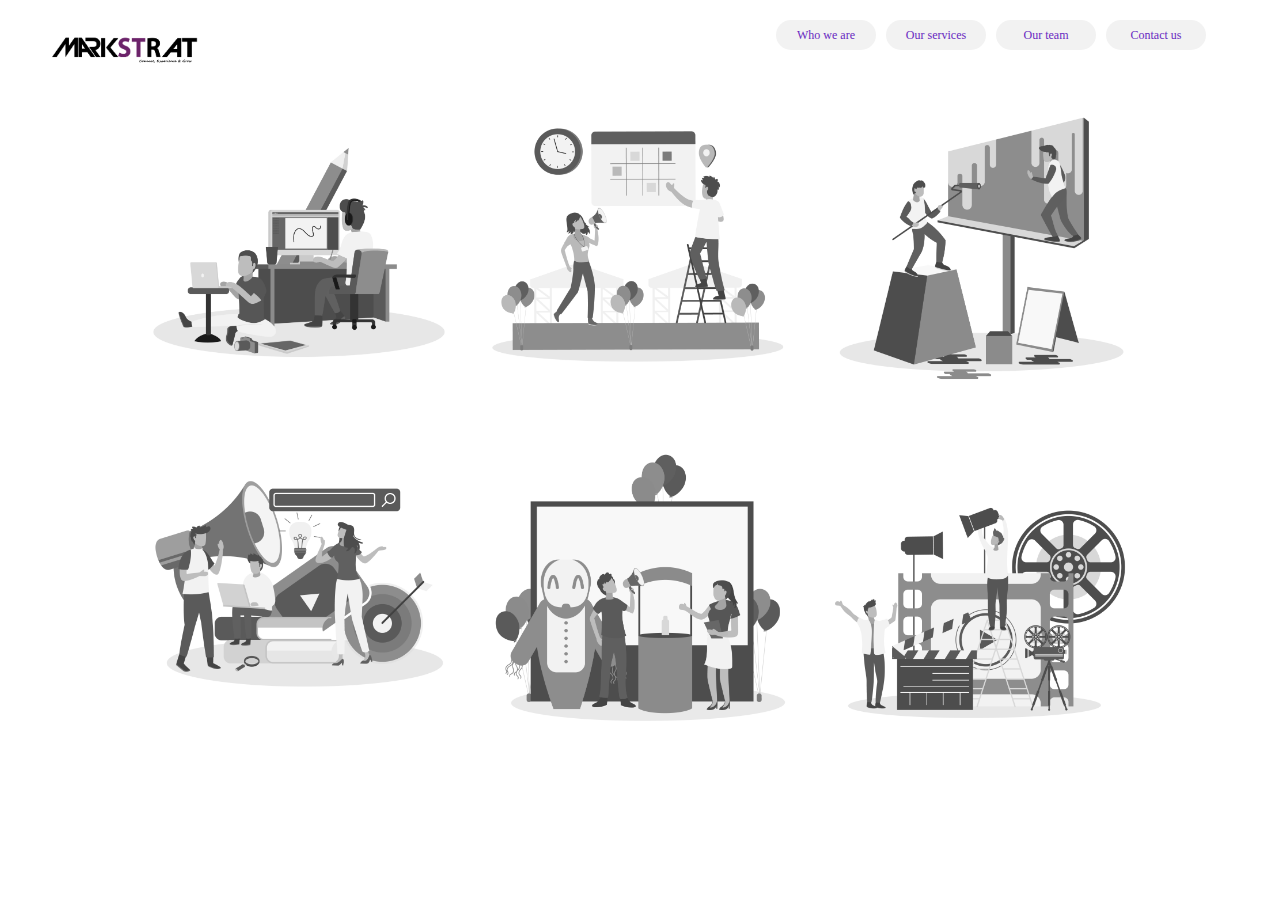
==== index.html @ 6dfc4465 "Initial Cofiguration" ====
<!DOCTYPE html>
<html lang="en">

<head>
	<title>MarkStrat</title>
	<meta charset="UTF-8">
	<meta name="viewport" content="width=device-width, initial-scale=1">
	<!--===============================================================================================-->
	<link rel="icon" type="image/png" href="images/icons/favicon.ico" />
	<!--===============================================================================================-->
	<link rel="stylesheet" type="text/css" href="vendor/bootstrap/css/bootstrap.min.css">
	<!--===============================================================================================-->
	<link rel="stylesheet" type="text/css" href="fonts/font-awesome-4.7.0/css/font-awesome.min.css">
	<!--===============================================================================================-->
	<link rel="stylesheet" type="text/css" href="vendor/animate/animate.css">
	<!--===============================================================================================-->
	<link rel="stylesheet" type="text/css" href="vendor/select2/select2.min.css">
	<!--===============================================================================================-->
	<link rel="stylesheet" type="text/css" href="vendor/countdowntime/flipclock.css">
	<!--===============================================================================================-->
	<link rel="stylesheet" type="text/css" href="css/util.css">
	<link rel="stylesheet" type="text/css" href="css/main.css">
	<!--===============================================================================================-->
	<style>

		.cardWrapperone {
			background-image: url("images/buttonIconsGrey/one.png");
			background-size: cover;
			margin: 20px;
		}

		.cardWrapperone:hover {
			background-image: url("images/buttonIcons/one.png");
			background-size: cover;
			margin: 20px;
		}

		.cardWrapperone .tooltipone {
			visibility: hidden;
			width: 320px;
			background-color: rgb(255, 255, 255);
			color: rgb(0, 0, 0);
			text-align: center;
			border-radius: 10px;
			padding: 10px;
			opacity: 0.8;
			box-shadow: 5px 5px rgb(238, 237, 237);
			/* Position the tooltip */
			position: absolute;
			z-index: 1;
			top: 150px;
			right: 50%;
		}

		.cardWrapperone:hover .tooltipone {
			visibility: visible;
		}

		.cardWrappertwo {
			background-image: url("images/buttonIconsGrey/two.png");
			background-size: cover;
			margin: 20px;
		}

		.cardWrappertwo:hover {
			background-image: url("images/buttonIcons/two.png");
			background-size: cover;
			margin: 20px;
		}

		.cardWrappertwo .tooltipone {
			visibility: hidden;
			width: 320px;
			background-color: rgb(255, 255, 255);
			color: rgb(0, 0, 0);
			text-align: center;
			border-radius: 10px;
			padding: 10px;
			opacity: 0.8;
			box-shadow: 5px 5px rgb(238, 237, 237);
			/* Position the tooltip */
			position: absolute;
			z-index: 1;
			top: 150px;
			right: 25%;
		}

		.cardWrappertwo:hover .tooltipone {
			visibility: visible;
		}

		.cardWrapperthree {
			background-image: url("images/buttonIconsGrey/three.png");
			background-size: cover;
			margin: 20px;
		}

		.cardWrapperthree:hover {
			background-image: url("images/buttonIcons/three.png");
			background-size: cover;
			margin: 20px;
		}

		.cardWrapperthree .tooltipone {
			visibility: hidden;
			width: 320px;
			background-color: rgb(255, 255, 255);
			color: rgb(0, 0, 0);
			text-align: center;
			border-radius: 10px;
			padding: 10px;
			opacity: 0.8;
			box-shadow: 5px 5px rgb(238, 237, 237);
			/* Position the tooltip */
			position: absolute;
			z-index: 1;
			top: 300px;
			right: 25%;
		}

		.cardWrapperthree:hover .tooltipone {
			visibility: visible;
		}

		.cardWrapperfour {
			background-image: url("images/buttonIconsGrey/four.png");
			background-size: cover;
			margin: 20px;
		}

		.cardWrapperfour:hover {
			background-image: url("images/buttonIcons/four.png");
			background-size: cover;
			margin: 20px;
		}

		.cardWrapperfour .tooltipone {
			visibility: hidden;
			width: 320px;
			background-color: rgb(255, 255, 255);
			color: rgb(0, 0, 0);
			text-align: center;
			border-radius: 10px;
			padding: 10px;
			opacity: 0.8;
			box-shadow: 5px 5px rgb(238, 237, 237);
			/* Position the tooltip */
			position: absolute;
			z-index: 1;
			top: 350px;
			right: 65%;
		}

		.cardWrapperfour:hover .tooltipone {
			visibility: visible;
		}

		.cardWrapperfive {
			background-image: url("images/buttonIconsGrey/five.png");
			background-size: cover;
			margin: 20px;
		}

		.cardWrapperfive:hover {
			background-image: url("images/buttonIcons/five.png");
			background-size: cover;
			margin: 20px;
		}

		.cardWrapperfive .tooltipone {
			visibility: hidden;
			width: 320px;
			background-color: rgb(255, 255, 255);
			color: rgb(0, 0, 0);
			text-align: center;
			border-radius: 10px;
			padding: 10px;
			opacity: 0.8;
			box-shadow: 5px 5px rgb(238, 237, 237);
			/* Position the tooltip */
			position: absolute;
			z-index: 1;
			top: 350px;
			right: 35%;
		}

		.cardWrapperfive:hover .tooltipone {
			visibility: visible;
		}

		.cardWrappersix {
			background-image: url("images/buttonIconsGrey/six.png");
			background-size: cover;
			margin: 20px;
		}

		.cardWrappersix:hover {
			background-image: url("images/buttonIcons/six.png");
			background-size: cover;
			margin: 20px;
		}

		.cardWrappersix .tooltipone {
			visibility: hidden;
			width: 320px;
			background-color: rgb(255, 255, 255);
			color: rgb(0, 0, 0);
			text-align: center;
			border-radius: 10px;
			padding: 10px;
			opacity: 0.8;
			box-shadow: 5px 5px rgb(238, 237, 237);
			/* Position the tooltip */
			position: absolute;
			z-index: 1;
			top: 350px;
			right: 15%;
		}

		.cardWrappersix:hover .tooltipone {
			visibility: visible;
		}

		@media only screen and (max-width: 575px) {
			.cardWrapperone {
				height: 250px;
				width: 250px;
			}
			.cardWrapperone:hover {
				height: 250px;
				width: 250px;
			}
			.cardWrappertwo {
				height: 250px;
				width: 250px;
			}
			.cardWrappertwo:hover {
				height: 250px;
				width: 250px;
			}
			.cardWrapperthree {
				height: 250px;
				width: 250px;
			}
			.cardWrapperthree:hover {
				height: 250px;
				width: 250px;
			}
			.cardWrapperfour {
				height: 250px;
				width: 250px;
			}
			.cardWrapperfour:hover {
				height: 250px;
				width: 250px;
			}
			.cardWrapperfive {
				height: 250px;
				width: 250px;
			}
			.cardWrapperfive:hover {
				height: 250px;
				width: 250px;
			}
			.cardWrappersix {
				height: 250px;
				width: 250px;
			}
			.cardWrappersix:hover {
				height: 250px;
				width: 250px;
			}
		}

		@media only screen and (min-width: 576px) and (max-width: 767px) {
			.cardWrapperone {
				height: 250px;
				width: 250px;
			}
			.cardWrapperone:hover {
				height: 250px;
				width: 250px;
			}
			.cardWrappertwo {
				height: 250px;
				width: 250px;
			}
			.cardWrappertwo:hover {
				height: 250px;
				width: 250px;
			}
			.cardWrapperthree {
				height: 250px;
				width: 250px;
			}
			.cardWrapperthree:hover {
				height: 250px;
				width: 250px;
			}
			.cardWrapperfour {
				height: 250px;
				width: 250px;
			}
			.cardWrapperfour:hover {
				height: 250px;
				width: 250px;
			}
			.cardWrapperfive {
				height: 250px;
				width: 250px;
			}
			.cardWrapperfive:hover {
				height: 250px;
				width: 250px;
			}
			.cardWrappersix {
				height: 250px;
				width: 250px;
			}
			.cardWrappersix:hover {
				height: 250px;
				width: 250px;
			}
		}

		@media only screen and (min-width: 768px) and (max-width: 991px) {
			.cardWrapperone {
				height: 250px;
				width: 250px;
			}
			.cardWrapperone:hover {
				height: 250px;
				width: 250px;
			}
			.cardWrappertwo {
				height: 250px;
				width: 250px;
			}
			.cardWrappertwo:hover {
				height: 250px;
				width: 250px;
			}
			.cardWrapperthree {
				height: 250px;
				width: 250px;
			}
			.cardWrapperthree:hover {
				height: 250px;
				width: 250px;
			}
			.cardWrapperfour {
				height: 250px;
				width: 250px;
			}
			.cardWrapperfour:hover {
				height: 250px;
				width: 250px;
			}
			.cardWrapperfive {
				height: 250px;
				width: 250px;
			}
			.cardWrapperfive:hover {
				height: 250px;
				width: 250px;
			}
			.cardWrappersix {
				height: 250px;
				width: 250px;
			}
			.cardWrappersix:hover {
				height: 250px;
				width: 250px;
			}
		}

		@media only screen and (min-width: 992px) and (max-width: 1199px) {
			.cardWrapperone {
				height: 250px;
				width: 250px;
			}
			.cardWrapperone:hover {
				height: 250px;
				width: 250px;
			}
			.cardWrappertwo {
				height: 250px;
				width: 250px;
			}
			.cardWrappertwo:hover {
				height: 250px;
				width: 250px;
			}
			.cardWrapperthree {
				height: 250px;
				width: 250px;
			}
			.cardWrapperthree:hover {
				height: 250px;
				width: 250px;
			}
			.cardWrapperfour {
				height: 250px;
				width: 250px;
			}
			.cardWrapperfour:hover {
				height: 250px;
				width: 250px;
			}
			.cardWrapperfive {
				height: 250px;
				width: 250px;
			}
			.cardWrapperfive:hover {
				height: 250px;
				width: 250px;
			}
			.cardWrappersix {
				height: 250px;
				width: 250px;
			}
			.cardWrappersix:hover {
				height: 250px;
				width: 250px;
			}
		}

		@media only screen and (min-width: 1200px) {
			.cardWrapperone {
				height: 300px;
				width: 300px;
			}
			.cardWrapperone:hover {
				height: 300px;
				width: 300px;
			}
			.cardWrappertwo {
				height: 300px;
				width: 300px;
			}
			.cardWrappertwo:hover {
				height: 300px;
				width: 300px;
			}
			.cardWrapperthree {
				height: 300px;
				width: 300px;
			}
			.cardWrapperthree:hover {
				height: 300px;
				width: 300px;
			}
			.cardWrapperfour {
				height: 300px;
				width: 300px;
			}
			.cardWrapperfour:hover {
				height: 300px;
				width: 300px;
			}
			.cardWrapperfive {
				height: 300px;
				width: 300px;
			}
			.cardWrapperfive:hover {
				height: 300px;
				width: 300px;
			}
			.cardWrappersix {
				height: 300px;
				width: 300px;
			}
			.cardWrappersix:hover {
				height: 300px;
				width: 300px;
			}
		}

	</style>
</head>

<body>
	<div>
		<div style="display: flex; height: 80px; width: 100%; justify-content: space-between;">
			<a href="index.html">
				<img src="./images/logo/logo.png" style="height: 50px; width: 150px; object-fit: cover; margin-left: 50px; margin-top: 20px;"/>
			</a>
			<div style="display: flex; flex-direction: row; margin-right: 5%;">
				<!-- <button style="margin-right: 25px; padding-bottom: 10px;">
					<img src="./images/icons/search.png" style="width: 20px; height: 20px;"/>
				</button> -->
				<a href="whoWeAre.html">
					<div style="display: flex; height: 30px; width: 100px; background-color: #F2F2F2; border-radius: 20px; margin-top: 20px; justify-content: center; align-items: center; margin-right: 10px;">
						<p style="color: #6829C1; font-size: 12px; font-family: Poppins;">Who we are</p>
					</div>
				</a>
				<a href="http://www.google.com">
					<div style="display: flex; height: 30px; width: 100px; background-color: #F2F2F2; border-radius: 20px; margin-top: 20px; justify-content: center; align-items: center; margin-right: 10px;">
						<p style="color: #6829C1; font-size: 12px; font-family: Poppins;">Our services</p>
					</div>
				</a>
				<a href="http://www.google.com">
					<div style="display: flex; height: 30px; width: 100px; background-color: #F2F2F2; border-radius: 20px; margin-top: 20px; justify-content: center; align-items: center; margin-right: 10px;">
						<p style="color: #6829C1; font-size: 12px; font-family: Poppins;">Our team</p>
					</div>
				</a>
				<a href="contactUs.html">
					<div style="display: flex; height: 30px; width: 100px; background-color: #F2F2F2; border-radius: 20px; margin-top: 20px; justify-content: center; align-items: center; margin-right: 10px;">
						<p style="color: #6829C1; font-size: 12px; font-family: Poppins;">Contact us</p>
					</div>
				</a>
			</div>
		</div>
		<div style="display: flex; align-content: center; align-self: center;">
			<div style="display: flex; flex-direction: row; flex-wrap: wrap; justify-content: space-around; margin-left: 10%; margin-right: 10%;">
				<a href="creativeTeam.html">
					<div class="cardWrapperone">
						<span class="tooltipone">
							<div style="display: flex; flex-direction: column;">
								<p style="font-size: 12px; color: #6829C1; font-weight: 700; font-family: Poppins;">CREATIVE TEAM</p>
								<p style="font-size: 10px; font-family: Poppins;">Our very own creative team comprises expert graphic designers and creatives that bring about attention grabbing ideas that will entice the consumers in your target audience.</p>
							</div>
						</span>
					</div>
				</a>
				<a href="eventManagement.html">
					<div class="cardWrappertwo">
						<span class="tooltipone">
							<div style="display: flex; flex-direction: column;">
								<p style="font-size: 12px; color: #6829C1; font-weight: 700; font-family: Poppins;">EVENT MANAGEMENT</p>
								<p style="font-size: 10px; font-family: Poppins;">Our effort is to  thrive for excellence. We are an expertised team with an excellent capacity in organizing events ranging from corporate functions, get-togethers, product launches to larger scale conferences which would relish the participants with extraordinary service.</p>
							</div>
						</span>
					</div>
				</a>
				<a href="successStory.html">
					<div class="cardWrapperthree">
						<span class="tooltipone">
							<div style="display: flex; flex-direction: column;">
								<p style="font-size: 12px; color: #6829C1; font-weight: 700; font-family: Poppins;">BTL SUCCESS STORY</p>
								<p style="font-size: 10px; font-family: Poppins;">Making your brand stand out from others, we initiate BTL marketing campaigns confirming an effective impact on the brand awareness while creating strong relationships with your customers.</p>
							</div>
						</span>
					</div>
				</a>
				<a href="digitalStratagies.html">
					<div class="cardWrapperfour">
						<span class="tooltipone">
							<div style="display: flex; flex-direction: column;">
								<p style="font-size: 12px; color: #6829C1; font-weight: 700; font-family: Poppins;">DIGITAL STRATEGIES</p>
								<p style="font-size: 10px; font-family: Poppins;">Our team is armed with the right mix of talents to execute data driven and targeted brand promotion through technology while developing a unique brand identity to your company in digital media.</p>
							</div>
						</span>
					</div>
				</a>
				<a href="activation.html">
					<div class="cardWrapperfive">
						<span class="tooltipone">
							<div style="display: flex; flex-direction: column;">
								<p style="font-size: 12px; color: #6829C1; font-weight: 700; font-family: Poppins;">ACTIVATION</p>
								<p style="font-size: 10px; font-family: Poppins;">With the belief that a memorable activation would create a memorable brand, Team Markstrat provides an array of brand activation services including town stormings, outlet promotions, door to door sales promotions and any other customized activations ensuring your brand would reach the right customers.</p>
							</div>
						</span>
					</div>
				</a>
				<a href="conceptsAndProduction.html">
					<div class="cardWrappersix">
						<span class="tooltipone">
							<div style="display: flex; flex-direction: column;">
								<p style="font-size: 12px; color: #6829C1; font-weight: 700; font-family: Poppins;">CONCEPTS & PRODUCTION</p>
								<p style="font-size: 10px; font-family: Poppins;">Team Markstrat develops Big Ideas that captures audience interest, influences the emotional response and inspires actions providing eye catchy visual material and quality production while creating memorable experiences for customers.</p>
							</div>
						</span>
					</div>
				</a>
			</div>
		</div>

	</div>





	<!--===============================================================================================-->
	<script src="vendor/jquery/jquery-3.2.1.min.js"></script>
	<!--===============================================================================================-->
	<script src="vendor/bootstrap/js/popper.js"></script>
	<script src="vendor/bootstrap/js/bootstrap.min.js"></script>
	<!--===============================================================================================-->
	<script src="vendor/select2/select2.min.js"></script>
	<script src="js/main.js"></script>

</body>

</html>
---- vendor/countdowntime/flipclock.css ----
/* Get the bourbon mixin from http://bourbon.io */
/* Reset */
.flip-clock-wrapper * {
    -webkit-box-sizing: border-box;
    -moz-box-sizing: border-box;
    -ms-box-sizing: border-box;
    -o-box-sizing: border-box;
    box-sizing: border-box;
    -webkit-backface-visibility: hidden;
    -moz-backface-visibility: hidden;
    -ms-backface-visibility: hidden;
    -o-backface-visibility: hidden;
    backface-visibility: hidden;
}

.flip-clock-wrapper a {
  cursor: pointer;
  text-decoration: none;
  color: #ccc; }

.flip-clock-wrapper a:hover {
  color: #fff; }

.flip-clock-wrapper ul {
  list-style: none; }

.flip-clock-wrapper.clearfix:before,
.flip-clock-wrapper.clearfix:after {
  content: " ";
  display: table; }

.flip-clock-wrapper.clearfix:after {
  clear: both; }

.flip-clock-wrapper.clearfix {
  *zoom: 1; }

/* Main */
.flip-clock-wrapper {
  font: normal 11px "Helvetica Neue", Helvetica, sans-serif;
  -webkit-user-select: none; }

.flip-clock-meridium {
  background: none !important;
  box-shadow: 0 0 0 !important;
  font-size: 36px !important; }

.flip-clock-meridium a { color: #313333; }

.flip-clock-wrapper {
  text-align: center;
  position: relative;
  width: 100%;
  margin: 1em;
}

.flip-clock-wrapper:before,
.flip-clock-wrapper:after {
    content: " "; /* 1 */
    display: table; /* 2 */
}
.flip-clock-wrapper:after {
    clear: both;
}

/* Skeleton */
.flip-clock-wrapper ul {
  position: relative;
  float: left;
  margin: 5px;
  width: 60px;
  height: 90px;
  font-size: 80px;
  font-weight: bold;
  line-height: 87px;
  border-radius: 6px;
  background: #000;
}

.flip-clock-wrapper ul li {
  z-index: 1;
  position: absolute;
  left: 0;
  top: 0;
  width: 100%;
  height: 100%;
  line-height: 87px;
  text-decoration: none !important;
}

.flip-clock-wrapper ul li:first-child {
  z-index: 2; }

.flip-clock-wrapper ul li a {
  display: block;
  height: 100%;
  -webkit-perspective: 200px;
  -moz-perspective: 200px;
  perspective: 200px;
  margin: 0 !important;
  overflow: visible !important;
  cursor: default !important; }

.flip-clock-wrapper ul li a div {
  z-index: 1;
  position: absolute;
  left: 0;
  width: 100%;
  height: 50%;
  font-size: 80px;
  overflow: hidden; 
  outline: 1px solid transparent; }

.flip-clock-wrapper ul li a div .shadow {
  position: absolute;
  width: 100%;
  height: 100%;
  z-index: 2; }

.flip-clock-wrapper ul li a div.up {
  -webkit-transform-origin: 50% 100%;
  -moz-transform-origin: 50% 100%;
  -ms-transform-origin: 50% 100%;
  -o-transform-origin: 50% 100%;
  transform-origin: 50% 100%;
  top: 0; }

.flip-clock-wrapper ul li a div.up:after {
  content: "";
  position: absolute;
  top: 44px;
  left: 0;
  z-index: 5;
  width: 100%;
  height: 3px;
  background-color: #000;
  background-color: rgba(0, 0, 0, 0.4); }

.flip-clock-wrapper ul li a div.down {
  -webkit-transform-origin: 50% 0;
  -moz-transform-origin: 50% 0;
  -ms-transform-origin: 50% 0;
  -o-transform-origin: 50% 0;
  transform-origin: 50% 0;
  bottom: 0;
  border-bottom-left-radius: 6px;
  border-bottom-right-radius: 6px;
}

.flip-clock-wrapper ul li a div div.inn {
  position: absolute;
  left: 0;
  z-index: 1;
  width: 100%;
  height: 200%;
  color: #ccc;
  text-shadow: 0 1px 2px #000;
  text-align: center;
  background-color: #333;
  border-radius: 6px;
  font-size: 70px; }

.flip-clock-wrapper ul li a div.up div.inn {
  top: 0; }

.flip-clock-wrapper ul li a div.down div.inn {
  bottom: 0; }

/* PLAY */
.flip-clock-wrapper ul.play li.flip-clock-before {
  z-index: 3; }

.flip-clock-wrapper .flip {   box-shadow: 0 2px 5px rgba(0, 0, 0, 0.7); }

.flip-clock-wrapper ul.play li.flip-clock-active {
  -webkit-animation: asd 0.5s 0.5s linear both;
  -moz-animation: asd 0.5s 0.5s linear both;
  animation: asd 0.5s 0.5s linear both;
  z-index: 5; }

.flip-clock-divider {
  float: left;
  display: inline-block;
  position: relative;
  width: 20px;
  height: 100px; }

.flip-clock-divider:first-child {
  width: 0; }

.flip-clock-dot {
  display: block;
  background: #323434;
  width: 10px;
  height: 10px;
  position: absolute;
  border-radius: 50%;
  box-shadow: 0 0 5px rgba(0, 0, 0, 0.5);
  left: 5px; }

.flip-clock-divider .flip-clock-label {
  position: absolute;
  top: -1.5em;
  right: -86px;
  color: black;
  text-shadow: none; }

.flip-clock-divider.minutes .flip-clock-label {
  right: -88px; }

.flip-clock-divider.seconds .flip-clock-label {
  right: -91px; }

.flip-clock-dot.top {
  top: 30px; }

.flip-clock-dot.bottom {
  bottom: 30px; }

@-webkit-keyframes asd {
  0% {
    z-index: 2; }

  20% {
    z-index: 4; }

  100% {
    z-index: 4; } }

@-moz-keyframes asd {
  0% {
    z-index: 2; }

  20% {
    z-index: 4; }

  100% {
    z-index: 4; } }

@-o-keyframes asd {
  0% {
    z-index: 2; }

  20% {
    z-index: 4; }

  100% {
    z-index: 4; } }

@keyframes asd {
  0% {
    z-index: 2; }

  20% {
    z-index: 4; }

  100% {
    z-index: 4; } }

.flip-clock-wrapper ul.play li.flip-clock-active .down {
  z-index: 2;
  -webkit-animation: turn 0.5s 0.5s linear both;
  -moz-animation: turn 0.5s 0.5s linear both;
  animation: turn 0.5s 0.5s linear both; }

@-webkit-keyframes turn {
  0% {
    -webkit-transform: rotateX(90deg); }

  100% {
    -webkit-transform: rotateX(0deg); } }

@-moz-keyframes turn {
  0% {
    -moz-transform: rotateX(90deg); }

  100% {
    -moz-transform: rotateX(0deg); } }

@-o-keyframes turn {
  0% {
    -o-transform: rotateX(90deg); }

  100% {
    -o-transform: rotateX(0deg); } }

@keyframes turn {
  0% {
    transform: rotateX(90deg); }

  100% {
    transform: rotateX(0deg); } }

.flip-clock-wrapper ul.play li.flip-clock-before .up {
  z-index: 2;
  -webkit-animation: turn2 0.5s linear both;
  -moz-animation: turn2 0.5s linear both;
  animation: turn2 0.5s linear both; }

@-webkit-keyframes turn2 {
  0% {
    -webkit-transform: rotateX(0deg); }

  100% {
    -webkit-transform: rotateX(-90deg); } }

@-moz-keyframes turn2 {
  0% {
    -moz-transform: rotateX(0deg); }

  100% {
    -moz-transform: rotateX(-90deg); } }

@-o-keyframes turn2 {
  0% {
    -o-transform: rotateX(0deg); }

  100% {
    -o-transform: rotateX(-90deg); } }

@keyframes turn2 {
  0% {
    transform: rotateX(0deg); }

  100% {
    transform: rotateX(-90deg); } }

.flip-clock-wrapper ul li.flip-clock-active {
  z-index: 3; }

/* SHADOW */
.flip-clock-wrapper ul.play li.flip-clock-before .up .shadow {
  background: -moz-linear-gradient(top, rgba(0, 0, 0, 0.1) 0%, black 100%);
  background: -webkit-gradient(linear, left top, left bottom, color-stop(0%, rgba(0, 0, 0, 0.1)), color-stop(100%, black));
  background: linear, top, rgba(0, 0, 0, 0.1) 0%, black 100%;
  background: -o-linear-gradient(top, rgba(0, 0, 0, 0.1) 0%, black 100%);
  background: -ms-linear-gradient(top, rgba(0, 0, 0, 0.1) 0%, black 100%);
  background: linear, to bottom, rgba(0, 0, 0, 0.1) 0%, black 100%;
  -webkit-animation: show 0.5s linear both;
  -moz-animation: show 0.5s linear both;
  animation: show 0.5s linear both; }

.flip-clock-wrapper ul.play li.flip-clock-active .up .shadow {
  background: -moz-linear-gradient(top, rgba(0, 0, 0, 0.1) 0%, black 100%);
  background: -webkit-gradient(linear, left top, left bottom, color-stop(0%, rgba(0, 0, 0, 0.1)), color-stop(100%, black));
  background: linear, top, rgba(0, 0, 0, 0.1) 0%, black 100%;
  background: -o-linear-gradient(top, rgba(0, 0, 0, 0.1) 0%, black 100%);
  background: -ms-linear-gradient(top, rgba(0, 0, 0, 0.1) 0%, black 100%);
  background: linear, to bottom, rgba(0, 0, 0, 0.1) 0%, black 100%;
  -webkit-animation: hide 0.5s 0.3s linear both;
  -moz-animation: hide 0.5s 0.3s linear both;
  animation: hide 0.5s 0.3s linear both; }

/*DOWN*/
.flip-clock-wrapper ul.play li.flip-clock-before .down .shadow {
  background: -moz-linear-gradient(top, black 0%, rgba(0, 0, 0, 0.1) 100%);
  background: -webkit-gradient(linear, left top, left bottom, color-stop(0%, black), color-stop(100%, rgba(0, 0, 0, 0.1)));
  background: linear, top, black 0%, rgba(0, 0, 0, 0.1) 100%;
  background: -o-linear-gradient(top, black 0%, rgba(0, 0, 0, 0.1) 100%);
  background: -ms-linear-gradient(top, black 0%, rgba(0, 0, 0, 0.1) 100%);
  background: linear, to bottom, black 0%, rgba(0, 0, 0, 0.1) 100%;
  -webkit-animation: show 0.5s linear both;
  -moz-animation: show 0.5s linear both;
  animation: show 0.5s linear both; }

.flip-clock-wrapper ul.play li.flip-clock-active .down .shadow {
  background: -moz-linear-gradient(top, black 0%, rgba(0, 0, 0, 0.1) 100%);
  background: -webkit-gradient(linear, left top, left bottom, color-stop(0%, black), color-stop(100%, rgba(0, 0, 0, 0.1)));
  background: linear, top, black 0%, rgba(0, 0, 0, 0.1) 100%;
  background: -o-linear-gradient(top, black 0%, rgba(0, 0, 0, 0.1) 100%);
  background: -ms-linear-gradient(top, black 0%, rgba(0, 0, 0, 0.1) 100%);
  background: linear, to bottom, black 0%, rgba(0, 0, 0, 0.1) 100%;
  -webkit-animation: hide 0.5s 0.3s linear both;
  -moz-animation: hide 0.5s 0.3s linear both;
  animation: hide 0.5s 0.2s linear both; }

@-webkit-keyframes show {
  0% {
    opacity: 0; }

  100% {
    opacity: 1; } }

@-moz-keyframes show {
  0% {
    opacity: 0; }

  100% {
    opacity: 1; } }

@-o-keyframes show {
  0% {
    opacity: 0; }

  100% {
    opacity: 1; } }

@keyframes show {
  0% {
    opacity: 0; }

  100% {
    opacity: 1; } }

@-webkit-keyframes hide {
  0% {
    opacity: 1; }

  100% {
    opacity: 0; } }

@-moz-keyframes hide {
  0% {
    opacity: 1; }

  100% {
    opacity: 0; } }

@-o-keyframes hide {
  0% {
    opacity: 1; }

  100% {
    opacity: 0; } }

@keyframes hide {
  0% {
    opacity: 1; }

  100% {
    opacity: 0; } }
---- css/util.css ----
/*//////////////////////////////////////////////////////////////////
[ REBOOT ]*/
*, *:before, *:after {
	margin: 0px; 
	padding: 0px; 
	-webkit-box-sizing: border-box;
	-moz-box-sizing: border-box;
	box-sizing: border-box;
}

body, html {
	font-family: Arial, sans-serif;
	font-size: 15px;
	color: #666666;

	height: 100%;
	background-color: #fff;
	-webkit-box-sizing: border-box;
	-moz-box-sizing: border-box;
	box-sizing: border-box;
}

/*---------------------------------------------*/
a:focus {outline: none;}
a:hover {text-decoration: none;}

/* ------------------------------------ */
h1,h2,h3,h4,h5,h6,p {margin: 0px;}

ul, li {
	margin: 0px;
	list-style-type: none;
}


/* ------------------------------------ */
input, textarea, label {
	display: block;
	outline: none;
	border: none;
}

/* ------------------------------------ */
button {
	outline: none;
	border: none;
	background: transparent;
	cursor: pointer;
}
button:focus {outline: none;}

iframe {border: none;}


/*//////////////////////////////////////////////////////////////////
[ FONT SIZE ]*/
.fs-1 {font-size: 1px;}
.fs-2 {font-size: 2px;}
.fs-3 {font-size: 3px;}
.fs-4 {font-size: 4px;}
.fs-5 {font-size: 5px;}
.fs-6 {font-size: 6px;}
.fs-7 {font-size: 7px;}
.fs-8 {font-size: 8px;}
.fs-9 {font-size: 9px;}
.fs-10 {font-size: 10px;}
.fs-11 {font-size: 11px;}
.fs-12 {font-size: 12px;}
.fs-13 {font-size: 13px;}
.fs-14 {font-size: 14px;}
.fs-15 {font-size: 15px;}
.fs-16 {font-size: 16px;}
.fs-17 {font-size: 17px;}
.fs-18 {font-size: 18px;}
.fs-19 {font-size: 19px;}
.fs-20 {font-size: 20px;}
.fs-21 {font-size: 21px;}
.fs-22 {font-size: 22px;}
.fs-23 {font-size: 23px;}
.fs-24 {font-size: 24px;}
.fs-25 {font-size: 25px;}
.fs-26 {font-size: 26px;}
.fs-27 {font-size: 27px;}
.fs-28 {font-size: 28px;}
.fs-29 {font-size: 29px;}
.fs-30 {font-size: 30px;}
.fs-31 {font-size: 31px;}
.fs-32 {font-size: 32px;}
.fs-33 {font-size: 33px;}
.fs-34 {font-size: 34px;}
.fs-35 {font-size: 35px;}
.fs-36 {font-size: 36px;}
.fs-37 {font-size: 37px;}
.fs-38 {font-size: 38px;}
.fs-39 {font-size: 39px;}
.fs-40 {font-size: 40px;}
.fs-41 {font-size: 41px;}
.fs-42 {font-size: 42px;}
.fs-43 {font-size: 43px;}
.fs-44 {font-size: 44px;}
.fs-45 {font-size: 45px;}
.fs-46 {font-size: 46px;}
.fs-47 {font-size: 47px;}
.fs-48 {font-size: 48px;}
.fs-49 {font-size: 49px;}
.fs-50 {font-size: 50px;}
.fs-51 {font-size: 51px;}
.fs-52 {font-size: 52px;}
.fs-53 {font-size: 53px;}
.fs-54 {font-size: 54px;}
.fs-55 {font-size: 55px;}
.fs-56 {font-size: 56px;}
.fs-57 {font-size: 57px;}
.fs-58 {font-size: 58px;}
.fs-59 {font-size: 59px;}
.fs-60 {font-size: 60px;}
.fs-61 {font-size: 61px;}
.fs-62 {font-size: 62px;}
.fs-63 {font-size: 63px;}
.fs-64 {font-size: 64px;}
.fs-65 {font-size: 65px;}
.fs-66 {font-size: 66px;}
.fs-67 {font-size: 67px;}
.fs-68 {font-size: 68px;}
.fs-69 {font-size: 69px;}
.fs-70 {font-size: 70px;}
.fs-71 {font-size: 71px;}
.fs-72 {font-size: 72px;}
.fs-73 {font-size: 73px;}
.fs-74 {font-size: 74px;}
.fs-75 {font-size: 75px;}
.fs-76 {font-size: 76px;}
.fs-77 {font-size: 77px;}
.fs-78 {font-size: 78px;}
.fs-79 {font-size: 79px;}
.fs-80 {font-size: 80px;}
.fs-81 {font-size: 81px;}
.fs-82 {font-size: 82px;}
.fs-83 {font-size: 83px;}
.fs-84 {font-size: 84px;}
.fs-85 {font-size: 85px;}
.fs-86 {font-size: 86px;}
.fs-87 {font-size: 87px;}
.fs-88 {font-size: 88px;}
.fs-89 {font-size: 89px;}
.fs-90 {font-size: 90px;}
.fs-91 {font-size: 91px;}
.fs-92 {font-size: 92px;}
.fs-93 {font-size: 93px;}
.fs-94 {font-size: 94px;}
.fs-95 {font-size: 95px;}
.fs-96 {font-size: 96px;}
.fs-97 {font-size: 97px;}
.fs-98 {font-size: 98px;}
.fs-99 {font-size: 99px;}
.fs-100 {font-size: 100px;}
.fs-101 {font-size: 101px;}
.fs-102 {font-size: 102px;}
.fs-103 {font-size: 103px;}
.fs-104 {font-size: 104px;}
.fs-105 {font-size: 105px;}
.fs-106 {font-size: 106px;}
.fs-107 {font-size: 107px;}
.fs-108 {font-size: 108px;}
.fs-109 {font-size: 109px;}
.fs-110 {font-size: 110px;}
.fs-111 {font-size: 111px;}
.fs-112 {font-size: 112px;}
.fs-113 {font-size: 113px;}
.fs-114 {font-size: 114px;}
.fs-115 {font-size: 115px;}
.fs-116 {font-size: 116px;}
.fs-117 {font-size: 117px;}
.fs-118 {font-size: 118px;}
.fs-119 {font-size: 119px;}
.fs-120 {font-size: 120px;}
.fs-121 {font-size: 121px;}
.fs-122 {font-size: 122px;}
.fs-123 {font-size: 123px;}
.fs-124 {font-size: 124px;}
.fs-125 {font-size: 125px;}
.fs-126 {font-size: 126px;}
.fs-127 {font-size: 127px;}
.fs-128 {font-size: 128px;}
.fs-129 {font-size: 129px;}
.fs-130 {font-size: 130px;}
.fs-131 {font-size: 131px;}
.fs-132 {font-size: 132px;}
.fs-133 {font-size: 133px;}
.fs-134 {font-size: 134px;}
.fs-135 {font-size: 135px;}
.fs-136 {font-size: 136px;}
.fs-137 {font-size: 137px;}
.fs-138 {font-size: 138px;}
.fs-139 {font-size: 139px;}
.fs-140 {font-size: 140px;}
.fs-141 {font-size: 141px;}
.fs-142 {font-size: 142px;}
.fs-143 {font-size: 143px;}
.fs-144 {font-size: 144px;}
.fs-145 {font-size: 145px;}
.fs-146 {font-size: 146px;}
.fs-147 {font-size: 147px;}
.fs-148 {font-size: 148px;}
.fs-149 {font-size: 149px;}
.fs-150 {font-size: 150px;}
.fs-151 {font-size: 151px;}
.fs-152 {font-size: 152px;}
.fs-153 {font-size: 153px;}
.fs-154 {font-size: 154px;}
.fs-155 {font-size: 155px;}
.fs-156 {font-size: 156px;}
.fs-157 {font-size: 157px;}
.fs-158 {font-size: 158px;}
.fs-159 {font-size: 159px;}
.fs-160 {font-size: 160px;}
.fs-161 {font-size: 161px;}
.fs-162 {font-size: 162px;}
.fs-163 {font-size: 163px;}
.fs-164 {font-size: 164px;}
.fs-165 {font-size: 165px;}
.fs-166 {font-size: 166px;}
.fs-167 {font-size: 167px;}
.fs-168 {font-size: 168px;}
.fs-169 {font-size: 169px;}
.fs-170 {font-size: 170px;}
.fs-171 {font-size: 171px;}
.fs-172 {font-size: 172px;}
.fs-173 {font-size: 173px;}
.fs-174 {font-size: 174px;}
.fs-175 {font-size: 175px;}
.fs-176 {font-size: 176px;}
.fs-177 {font-size: 177px;}
.fs-178 {font-size: 178px;}
.fs-179 {font-size: 179px;}
.fs-180 {font-size: 180px;}
.fs-181 {font-size: 181px;}
.fs-182 {font-size: 182px;}
.fs-183 {font-size: 183px;}
.fs-184 {font-size: 184px;}
.fs-185 {font-size: 185px;}
.fs-186 {font-size: 186px;}
.fs-187 {font-size: 187px;}
.fs-188 {font-size: 188px;}
.fs-189 {font-size: 189px;}
.fs-190 {font-size: 190px;}
.fs-191 {font-size: 191px;}
.fs-192 {font-size: 192px;}
.fs-193 {font-size: 193px;}
.fs-194 {font-size: 194px;}
.fs-195 {font-size: 195px;}
.fs-196 {font-size: 196px;}
.fs-197 {font-size: 197px;}
.fs-198 {font-size: 198px;}
.fs-199 {font-size: 199px;}
.fs-200 {font-size: 200px;}

/*//////////////////////////////////////////////////////////////////
[ PADDING ]*/
.p-t-0 {padding-top: 0px;}
.p-t-1 {padding-top: 1px;}
.p-t-2 {padding-top: 2px;}
.p-t-3 {padding-top: 3px;}
.p-t-4 {padding-top: 4px;}
.p-t-5 {padding-top: 5px;}
.p-t-6 {padding-top: 6px;}
.p-t-7 {padding-top: 7px;}
.p-t-8 {padding-top: 8px;}
.p-t-9 {padding-top: 9px;}
.p-t-10 {padding-top: 10px;}
.p-t-11 {padding-top: 11px;}
.p-t-12 {padding-top: 12px;}
.p-t-13 {padding-top: 13px;}
.p-t-14 {padding-top: 14px;}
.p-t-15 {padding-top: 15px;}
.p-t-16 {padding-top: 16px;}
.p-t-17 {padding-top: 17px;}
.p-t-18 {padding-top: 18px;}
.p-t-19 {padding-top: 19px;}
.p-t-20 {padding-top: 20px;}
.p-t-21 {padding-top: 21px;}
.p-t-22 {padding-top: 22px;}
.p-t-23 {padding-top: 23px;}
.p-t-24 {padding-top: 24px;}
.p-t-25 {padding-top: 25px;}
.p-t-26 {padding-top: 26px;}
.p-t-27 {padding-top: 27px;}
.p-t-28 {padding-top: 28px;}
.p-t-29 {padding-top: 29px;}
.p-t-30 {padding-top: 30px;}
.p-t-31 {padding-top: 31px;}
.p-t-32 {padding-top: 32px;}
.p-t-33 {padding-top: 33px;}
.p-t-34 {padding-top: 34px;}
.p-t-35 {padding-top: 35px;}
.p-t-36 {padding-top: 36px;}
.p-t-37 {padding-top: 37px;}
.p-t-38 {padding-top: 38px;}
.p-t-39 {padding-top: 39px;}
.p-t-40 {padding-top: 40px;}
.p-t-41 {padding-top: 41px;}
.p-t-42 {padding-top: 42px;}
.p-t-43 {padding-top: 43px;}
.p-t-44 {padding-top: 44px;}
.p-t-45 {padding-top: 45px;}
.p-t-46 {padding-top: 46px;}
.p-t-47 {padding-top: 47px;}
.p-t-48 {padding-top: 48px;}
.p-t-49 {padding-top: 49px;}
.p-t-50 {padding-top: 50px;}
.p-t-51 {padding-top: 51px;}
.p-t-52 {padding-top: 52px;}
.p-t-53 {padding-top: 53px;}
.p-t-54 {padding-top: 54px;}
.p-t-55 {padding-top: 55px;}
.p-t-56 {padding-top: 56px;}
.p-t-57 {padding-top: 57px;}
.p-t-58 {padding-top: 58px;}
.p-t-59 {padding-top: 59px;}
.p-t-60 {padding-top: 60px;}
.p-t-61 {padding-top: 61px;}
.p-t-62 {padding-top: 62px;}
.p-t-63 {padding-top: 63px;}
.p-t-64 {padding-top: 64px;}
.p-t-65 {padding-top: 65px;}
.p-t-66 {padding-top: 66px;}
.p-t-67 {padding-top: 67px;}
.p-t-68 {padding-top: 68px;}
.p-t-69 {padding-top: 69px;}
.p-t-70 {padding-top: 70px;}
.p-t-71 {padding-top: 71px;}
.p-t-72 {padding-top: 72px;}
.p-t-73 {padding-top: 73px;}
.p-t-74 {padding-top: 74px;}
.p-t-75 {padding-top: 75px;}
.p-t-76 {padding-top: 76px;}
.p-t-77 {padding-top: 77px;}
.p-t-78 {padding-top: 78px;}
.p-t-79 {padding-top: 79px;}
.p-t-80 {padding-top: 80px;}
.p-t-81 {padding-top: 81px;}
.p-t-82 {padding-top: 82px;}
.p-t-83 {padding-top: 83px;}
.p-t-84 {padding-top: 84px;}
.p-t-85 {padding-top: 85px;}
.p-t-86 {padding-top: 86px;}
.p-t-87 {padding-top: 87px;}
.p-t-88 {padding-top: 88px;}
.p-t-89 {padding-top: 89px;}
.p-t-90 {padding-top: 90px;}
.p-t-91 {padding-top: 91px;}
.p-t-92 {padding-top: 92px;}
.p-t-93 {padding-top: 93px;}
.p-t-94 {padding-top: 94px;}
.p-t-95 {padding-top: 95px;}
.p-t-96 {padding-top: 96px;}
.p-t-97 {padding-top: 97px;}
.p-t-98 {padding-top: 98px;}
.p-t-99 {padding-top: 99px;}
.p-t-100 {padding-top: 100px;}
.p-t-101 {padding-top: 101px;}
.p-t-102 {padding-top: 102px;}
.p-t-103 {padding-top: 103px;}
.p-t-104 {padding-top: 104px;}
.p-t-105 {padding-top: 105px;}
.p-t-106 {padding-top: 106px;}
.p-t-107 {padding-top: 107px;}
.p-t-108 {padding-top: 108px;}
.p-t-109 {padding-top: 109px;}
.p-t-110 {padding-top: 110px;}
.p-t-111 {padding-top: 111px;}
.p-t-112 {padding-top: 112px;}
.p-t-113 {padding-top: 113px;}
.p-t-114 {padding-top: 114px;}
.p-t-115 {padding-top: 115px;}
.p-t-116 {padding-top: 116px;}
.p-t-117 {padding-top: 117px;}
.p-t-118 {padding-top: 118px;}
.p-t-119 {padding-top: 119px;}
.p-t-120 {padding-top: 120px;}
.p-t-121 {padding-top: 121px;}
.p-t-122 {padding-top: 122px;}
.p-t-123 {padding-top: 123px;}
.p-t-124 {padding-top: 124px;}
.p-t-125 {padding-top: 125px;}
.p-t-126 {padding-top: 126px;}
.p-t-127 {padding-top: 127px;}
.p-t-128 {padding-top: 128px;}
.p-t-129 {padding-top: 129px;}
.p-t-130 {padding-top: 130px;}
.p-t-131 {padding-top: 131px;}
.p-t-132 {padding-top: 132px;}
.p-t-133 {padding-top: 133px;}
.p-t-134 {padding-top: 134px;}
.p-t-135 {padding-top: 135px;}
.p-t-136 {padding-top: 136px;}
.p-t-137 {padding-top: 137px;}
.p-t-138 {padding-top: 138px;}
.p-t-139 {padding-top: 139px;}
.p-t-140 {padding-top: 140px;}
.p-t-141 {padding-top: 141px;}
.p-t-142 {padding-top: 142px;}
.p-t-143 {padding-top: 143px;}
.p-t-144 {padding-top: 144px;}
.p-t-145 {padding-top: 145px;}
.p-t-146 {padding-top: 146px;}
.p-t-147 {padding-top: 147px;}
.p-t-148 {padding-top: 148px;}
.p-t-149 {padding-top: 149px;}
.p-t-150 {padding-top: 150px;}
.p-t-151 {padding-top: 151px;}
.p-t-152 {padding-top: 152px;}
.p-t-153 {padding-top: 153px;}
.p-t-154 {padding-top: 154px;}
.p-t-155 {padding-top: 155px;}
.p-t-156 {padding-top: 156px;}
.p-t-157 {padding-top: 157px;}
.p-t-158 {padding-top: 158px;}
.p-t-159 {padding-top: 159px;}
.p-t-160 {padding-top: 160px;}
.p-t-161 {padding-top: 161px;}
.p-t-162 {padding-top: 162px;}
.p-t-163 {padding-top: 163px;}
.p-t-164 {padding-top: 164px;}
.p-t-165 {padding-top: 165px;}
.p-t-166 {padding-top: 166px;}
.p-t-167 {padding-top: 167px;}
.p-t-168 {padding-top: 168px;}
.p-t-169 {padding-top: 169px;}
.p-t-170 {padding-top: 170px;}
.p-t-171 {padding-top: 171px;}
.p-t-172 {padding-top: 172px;}
.p-t-173 {padding-top: 173px;}
.p-t-174 {padding-top: 174px;}
.p-t-175 {padding-top: 175px;}
.p-t-176 {padding-top: 176px;}
.p-t-177 {padding-top: 177px;}
.p-t-178 {padding-top: 178px;}
.p-t-179 {padding-top: 179px;}
.p-t-180 {padding-top: 180px;}
.p-t-181 {padding-top: 181px;}
.p-t-182 {padding-top: 182px;}
.p-t-183 {padding-top: 183px;}
.p-t-184 {padding-top: 184px;}
.p-t-185 {padding-top: 185px;}
.p-t-186 {padding-top: 186px;}
.p-t-187 {padding-top: 187px;}
.p-t-188 {padding-top: 188px;}
.p-t-189 {padding-top: 189px;}
.p-t-190 {padding-top: 190px;}
.p-t-191 {padding-top: 191px;}
.p-t-192 {padding-top: 192px;}
.p-t-193 {padding-top: 193px;}
.p-t-194 {padding-top: 194px;}
.p-t-195 {padding-top: 195px;}
.p-t-196 {padding-top: 196px;}
.p-t-197 {padding-top: 197px;}
.p-t-198 {padding-top: 198px;}
.p-t-199 {padding-top: 199px;}
.p-t-200 {padding-top: 200px;}
.p-t-201 {padding-top: 201px;}
.p-t-202 {padding-top: 202px;}
.p-t-203 {padding-top: 203px;}
.p-t-204 {padding-top: 204px;}
.p-t-205 {padding-top: 205px;}
.p-t-206 {padding-top: 206px;}
.p-t-207 {padding-top: 207px;}
.p-t-208 {padding-top: 208px;}
.p-t-209 {padding-top: 209px;}
.p-t-210 {padding-top: 210px;}
.p-t-211 {padding-top: 211px;}
.p-t-212 {padding-top: 212px;}
.p-t-213 {padding-top: 213px;}
.p-t-214 {padding-top: 214px;}
.p-t-215 {padding-top: 215px;}
.p-t-216 {padding-top: 216px;}
.p-t-217 {padding-top: 217px;}
.p-t-218 {padding-top: 218px;}
.p-t-219 {padding-top: 219px;}
.p-t-220 {padding-top: 220px;}
.p-t-221 {padding-top: 221px;}
.p-t-222 {padding-top: 222px;}
.p-t-223 {padding-top: 223px;}
.p-t-224 {padding-top: 224px;}
.p-t-225 {padding-top: 225px;}
.p-t-226 {padding-top: 226px;}
.p-t-227 {padding-top: 227px;}
.p-t-228 {padding-top: 228px;}
.p-t-229 {padding-top: 229px;}
.p-t-230 {padding-top: 230px;}
.p-t-231 {padding-top: 231px;}
.p-t-232 {padding-top: 232px;}
.p-t-233 {padding-top: 233px;}
.p-t-234 {padding-top: 234px;}
.p-t-235 {padding-top: 235px;}
.p-t-236 {padding-top: 236px;}
.p-t-237 {padding-top: 237px;}
.p-t-238 {padding-top: 238px;}
.p-t-239 {padding-top: 239px;}
.p-t-240 {padding-top: 240px;}
.p-t-241 {padding-top: 241px;}
.p-t-242 {padding-top: 242px;}
.p-t-243 {padding-top: 243px;}
.p-t-244 {padding-top: 244px;}
.p-t-245 {padding-top: 245px;}
.p-t-246 {padding-top: 246px;}
.p-t-247 {padding-top: 247px;}
.p-t-248 {padding-top: 248px;}
.p-t-249 {padding-top: 249px;}
.p-t-250 {padding-top: 250px;}
.p-b-0 {padding-bottom: 0px;}
.p-b-1 {padding-bottom: 1px;}
.p-b-2 {padding-bottom: 2px;}
.p-b-3 {padding-bottom: 3px;}
.p-b-4 {padding-bottom: 4px;}
.p-b-5 {padding-bottom: 5px;}
.p-b-6 {padding-bottom: 6px;}
.p-b-7 {padding-bottom: 7px;}
.p-b-8 {padding-bottom: 8px;}
.p-b-9 {padding-bottom: 9px;}
.p-b-10 {padding-bottom: 10px;}
.p-b-11 {padding-bottom: 11px;}
.p-b-12 {padding-bottom: 12px;}
.p-b-13 {padding-bottom: 13px;}
.p-b-14 {padding-bottom: 14px;}
.p-b-15 {padding-bottom: 15px;}
.p-b-16 {padding-bottom: 16px;}
.p-b-17 {padding-bottom: 17px;}
.p-b-18 {padding-bottom: 18px;}
.p-b-19 {padding-bottom: 19px;}
.p-b-20 {padding-bottom: 20px;}
.p-b-21 {padding-bottom: 21px;}
.p-b-22 {padding-bottom: 22px;}
.p-b-23 {padding-bottom: 23px;}
.p-b-24 {padding-bottom: 24px;}
.p-b-25 {padding-bottom: 25px;}
.p-b-26 {padding-bottom: 26px;}
.p-b-27 {padding-bottom: 27px;}
.p-b-28 {padding-bottom: 28px;}
.p-b-29 {padding-bottom: 29px;}
.p-b-30 {padding-bottom: 30px;}
.p-b-31 {padding-bottom: 31px;}
.p-b-32 {padding-bottom: 32px;}
.p-b-33 {padding-bottom: 33px;}
.p-b-34 {padding-bottom: 34px;}
.p-b-35 {padding-bottom: 0px;}
.p-b-36 {padding-bottom: 36px;}
.p-b-37 {padding-bottom: 37px;}
.p-b-38 {padding-bottom: 38px;}
.p-b-39 {padding-bottom: 39px;}
.p-b-40 {padding-bottom: 40px;}
.p-b-41 {padding-bottom: 41px;}
.p-b-42 {padding-bottom: 42px;}
.p-b-43 {padding-bottom: 43px;}
.p-b-44 {padding-bottom: 44px;}
.p-b-45 {padding-bottom: 45px;}
.p-b-46 {padding-bottom: 46px;}
.p-b-47 {padding-bottom: 47px;}
.p-b-48 {padding-bottom: 48px;}
.p-b-49 {padding-bottom: 49px;}
.p-b-50 {padding-bottom: 50px;}
.p-b-51 {padding-bottom: 51px;}
.p-b-52 {padding-bottom: 52px;}
.p-b-53 {padding-bottom: 53px;}
.p-b-54 {padding-bottom: 54px;}
.p-b-55 {padding-bottom: 55px;}
.p-b-56 {padding-bottom: 56px;}
.p-b-57 {padding-bottom: 57px;}
.p-b-58 {padding-bottom: 58px;}
.p-b-59 {padding-bottom: 59px;}
.p-b-60 {padding-bottom: 60px;}
.p-b-61 {padding-bottom: 61px;}
.p-b-62 {padding-bottom: 62px;}
.p-b-63 {padding-bottom: 63px;}
.p-b-64 {padding-bottom: 64px;}
.p-b-65 {padding-bottom: 65px;}
.p-b-66 {padding-bottom: 66px;}
.p-b-67 {padding-bottom: 67px;}
.p-b-68 {padding-bottom: 68px;}
.p-b-69 {padding-bottom: 69px;}
.p-b-70 {padding-bottom: 70px;}
.p-b-71 {padding-bottom: 71px;}
.p-b-72 {padding-bottom: 72px;}
.p-b-73 {padding-bottom: 73px;}
.p-b-74 {padding-bottom: 74px;}
.p-b-75 {padding-bottom: 75px;}
.p-b-76 {padding-bottom: 76px;}
.p-b-77 {padding-bottom: 77px;}
.p-b-78 {padding-bottom: 78px;}
.p-b-79 {padding-bottom: 79px;}
.p-b-80 {padding-bottom: 80px;}
.p-b-81 {padding-bottom: 81px;}
.p-b-82 {padding-bottom: 82px;}
.p-b-83 {padding-bottom: 83px;}
.p-b-84 {padding-bottom: 84px;}
.p-b-85 {padding-bottom: 85px;}
.p-b-86 {padding-bottom: 86px;}
.p-b-87 {padding-bottom: 87px;}
.p-b-88 {padding-bottom: 88px;}
.p-b-89 {padding-bottom: 89px;}
.p-b-90 {padding-bottom: 90px;}
.p-b-91 {padding-bottom: 91px;}
.p-b-92 {padding-bottom: 92px;}
.p-b-93 {padding-bottom: 93px;}
.p-b-94 {padding-bottom: 94px;}
.p-b-95 {padding-bottom: 95px;}
.p-b-96 {padding-bottom: 96px;}
.p-b-97 {padding-bottom: 97px;}
.p-b-98 {padding-bottom: 98px;}
.p-b-99 {padding-bottom: 99px;}
.p-b-100 {padding-bottom: 100px;}
.p-b-101 {padding-bottom: 101px;}
.p-b-102 {padding-bottom: 102px;}
.p-b-103 {padding-bottom: 103px;}
.p-b-104 {padding-bottom: 104px;}
.p-b-105 {padding-bottom: 105px;}
.p-b-106 {padding-bottom: 106px;}
.p-b-107 {padding-bottom: 107px;}
.p-b-108 {padding-bottom: 108px;}
.p-b-109 {padding-bottom: 109px;}
.p-b-110 {padding-bottom: 110px;}
.p-b-111 {padding-bottom: 111px;}
.p-b-112 {padding-bottom: 112px;}
.p-b-113 {padding-bottom: 113px;}
.p-b-114 {padding-bottom: 114px;}
.p-b-115 {padding-bottom: 115px;}
.p-b-116 {padding-bottom: 116px;}
.p-b-117 {padding-bottom: 117px;}
.p-b-118 {padding-bottom: 118px;}
.p-b-119 {padding-bottom: 119px;}
.p-b-120 {padding-bottom: 120px;}
.p-b-121 {padding-bottom: 121px;}
.p-b-122 {padding-bottom: 122px;}
.p-b-123 {padding-bottom: 123px;}
.p-b-124 {padding-bottom: 124px;}
.p-b-125 {padding-bottom: 125px;}
.p-b-126 {padding-bottom: 126px;}
.p-b-127 {padding-bottom: 127px;}
.p-b-128 {padding-bottom: 128px;}
.p-b-129 {padding-bottom: 129px;}
.p-b-130 {padding-bottom: 130px;}
.p-b-131 {padding-bottom: 131px;}
.p-b-132 {padding-bottom: 132px;}
.p-b-133 {padding-bottom: 133px;}
.p-b-134 {padding-bottom: 134px;}
.p-b-135 {padding-bottom: 135px;}
.p-b-136 {padding-bottom: 136px;}
.p-b-137 {padding-bottom: 137px;}
.p-b-138 {padding-bottom: 138px;}
.p-b-139 {padding-bottom: 139px;}
.p-b-140 {padding-bottom: 140px;}
.p-b-141 {padding-bottom: 141px;}
.p-b-142 {padding-bottom: 142px;}
.p-b-143 {padding-bottom: 143px;}
.p-b-144 {padding-bottom: 144px;}
.p-b-145 {padding-bottom: 145px;}
.p-b-146 {padding-bottom: 146px;}
.p-b-147 {padding-bottom: 147px;}
.p-b-148 {padding-bottom: 148px;}
.p-b-149 {padding-bottom: 149px;}
.p-b-150 {padding-bottom: 150px;}
.p-b-151 {padding-bottom: 151px;}
.p-b-152 {padding-bottom: 152px;}
.p-b-153 {padding-bottom: 153px;}
.p-b-154 {padding-bottom: 154px;}
.p-b-155 {padding-bottom: 155px;}
.p-b-156 {padding-bottom: 156px;}
.p-b-157 {padding-bottom: 157px;}
.p-b-158 {padding-bottom: 158px;}
.p-b-159 {padding-bottom: 159px;}
.p-b-160 {padding-bottom: 160px;}
.p-b-161 {padding-bottom: 161px;}
.p-b-162 {padding-bottom: 162px;}
.p-b-163 {padding-bottom: 163px;}
.p-b-164 {padding-bottom: 164px;}
.p-b-165 {padding-bottom: 165px;}
.p-b-166 {padding-bottom: 166px;}
.p-b-167 {padding-bottom: 167px;}
.p-b-168 {padding-bottom: 168px;}
.p-b-169 {padding-bottom: 169px;}
.p-b-170 {padding-bottom: 170px;}
.p-b-171 {padding-bottom: 171px;}
.p-b-172 {padding-bottom: 172px;}
.p-b-173 {padding-bottom: 173px;}
.p-b-174 {padding-bottom: 174px;}
.p-b-175 {padding-bottom: 175px;}
.p-b-176 {padding-bottom: 176px;}
.p-b-177 {padding-bottom: 177px;}
.p-b-178 {padding-bottom: 178px;}
.p-b-179 {padding-bottom: 179px;}
.p-b-180 {padding-bottom: 180px;}
.p-b-181 {padding-bottom: 181px;}
.p-b-182 {padding-bottom: 182px;}
.p-b-183 {padding-bottom: 183px;}
.p-b-184 {padding-bottom: 184px;}
.p-b-185 {padding-bottom: 185px;}
.p-b-186 {padding-bottom: 186px;}
.p-b-187 {padding-bottom: 187px;}
.p-b-188 {padding-bottom: 188px;}
.p-b-189 {padding-bottom: 189px;}
.p-b-190 {padding-bottom: 190px;}
.p-b-191 {padding-bottom: 191px;}
.p-b-192 {padding-bottom: 192px;}
.p-b-193 {padding-bottom: 193px;}
.p-b-194 {padding-bottom: 194px;}
.p-b-195 {padding-bottom: 195px;}
.p-b-196 {padding-bottom: 196px;}
.p-b-197 {padding-bottom: 197px;}
.p-b-198 {padding-bottom: 198px;}
.p-b-199 {padding-bottom: 199px;}
.p-b-200 {padding-bottom: 200px;}
.p-b-201 {padding-bottom: 201px;}
.p-b-202 {padding-bottom: 202px;}
.p-b-203 {padding-bottom: 203px;}
.p-b-204 {padding-bottom: 204px;}
.p-b-205 {padding-bottom: 205px;}
.p-b-206 {padding-bottom: 206px;}
.p-b-207 {padding-bottom: 207px;}
.p-b-208 {padding-bottom: 208px;}
.p-b-209 {padding-bottom: 209px;}
.p-b-210 {padding-bottom: 210px;}
.p-b-211 {padding-bottom: 211px;}
.p-b-212 {padding-bottom: 212px;}
.p-b-213 {padding-bottom: 213px;}
.p-b-214 {padding-bottom: 214px;}
.p-b-215 {padding-bottom: 215px;}
.p-b-216 {padding-bottom: 216px;}
.p-b-217 {padding-bottom: 217px;}
.p-b-218 {padding-bottom: 218px;}
.p-b-219 {padding-bottom: 219px;}
.p-b-220 {padding-bottom: 220px;}
.p-b-221 {padding-bottom: 221px;}
.p-b-222 {padding-bottom: 222px;}
.p-b-223 {padding-bottom: 223px;}
.p-b-224 {padding-bottom: 224px;}
.p-b-225 {padding-bottom: 225px;}
.p-b-226 {padding-bottom: 226px;}
.p-b-227 {padding-bottom: 227px;}
.p-b-228 {padding-bottom: 228px;}
.p-b-229 {padding-bottom: 229px;}
.p-b-230 {padding-bottom: 230px;}
.p-b-231 {padding-bottom: 231px;}
.p-b-232 {padding-bottom: 232px;}
.p-b-233 {padding-bottom: 233px;}
.p-b-234 {padding-bottom: 234px;}
.p-b-235 {padding-bottom: 235px;}
.p-b-236 {padding-bottom: 236px;}
.p-b-237 {padding-bottom: 237px;}
.p-b-238 {padding-bottom: 238px;}
.p-b-239 {padding-bottom: 239px;}
.p-b-240 {padding-bottom: 240px;}
.p-b-241 {padding-bottom: 241px;}
.p-b-242 {padding-bottom: 242px;}
.p-b-243 {padding-bottom: 243px;}
.p-b-244 {padding-bottom: 244px;}
.p-b-245 {padding-bottom: 245px;}
.p-b-246 {padding-bottom: 246px;}
.p-b-247 {padding-bottom: 247px;}
.p-b-248 {padding-bottom: 248px;}
.p-b-249 {padding-bottom: 249px;}
.p-b-250 {padding-bottom: 250px;}
.p-l-0 {padding-left: 0px;}
.p-l-1 {padding-left: 1px;}
.p-l-2 {padding-left: 2px;}
.p-l-3 {padding-left: 3px;}
.p-l-4 {padding-left: 4px;}
.p-l-5 {padding-left: 5px;}
.p-l-6 {padding-left: 6px;}
.p-l-7 {padding-left: 7px;}
.p-l-8 {padding-left: 8px;}
.p-l-9 {padding-left: 9px;}
.p-l-10 {padding-left: 10px;}
.p-l-11 {padding-left: 11px;}
.p-l-12 {padding-left: 12px;}
.p-l-13 {padding-left: 13px;}
.p-l-14 {padding-left: 14px;}
.p-l-15 {padding-left: 15px;}
.p-l-16 {padding-left: 16px;}
.p-l-17 {padding-left: 17px;}
.p-l-18 {padding-left: 18px;}
.p-l-19 {padding-left: 19px;}
.p-l-20 {padding-left: 20px;}
.p-l-21 {padding-left: 21px;}
.p-l-22 {padding-left: 22px;}
.p-l-23 {padding-left: 23px;}
.p-l-24 {padding-left: 24px;}
.p-l-25 {padding-left: 25px;}
.p-l-26 {padding-left: 26px;}
.p-l-27 {padding-left: 27px;}
.p-l-28 {padding-left: 28px;}
.p-l-29 {padding-left: 29px;}
.p-l-30 {padding-left: 30px;}
.p-l-31 {padding-left: 31px;}
.p-l-32 {padding-left: 32px;}
.p-l-33 {padding-left: 33px;}
.p-l-34 {padding-left: 34px;}
.p-l-35 {padding-left: 35px;}
.p-l-36 {padding-left: 36px;}
.p-l-37 {padding-left: 37px;}
.p-l-38 {padding-left: 38px;}
.p-l-39 {padding-left: 39px;}
.p-l-40 {padding-left: 40px;}
.p-l-41 {padding-left: 41px;}
.p-l-42 {padding-left: 42px;}
.p-l-43 {padding-left: 43px;}
.p-l-44 {padding-left: 44px;}
.p-l-45 {padding-left: 45px;}
.p-l-46 {padding-left: 46px;}
.p-l-47 {padding-left: 47px;}
.p-l-48 {padding-left: 48px;}
.p-l-49 {padding-left: 49px;}
.p-l-50 {padding-left: 50px;}
.p-l-51 {padding-left: 51px;}
.p-l-52 {padding-left: 52px;}
.p-l-53 {padding-left: 53px;}
.p-l-54 {padding-left: 54px;}
.p-l-55 {padding-left: 55px;}
.p-l-56 {padding-left: 56px;}
.p-l-57 {padding-left: 57px;}
.p-l-58 {padding-left: 58px;}
.p-l-59 {padding-left: 59px;}
.p-l-60 {padding-left: 60px;}
.p-l-61 {padding-left: 61px;}
.p-l-62 {padding-left: 62px;}
.p-l-63 {padding-left: 63px;}
.p-l-64 {padding-left: 64px;}
.p-l-65 {padding-left: 65px;}
.p-l-66 {padding-left: 66px;}
.p-l-67 {padding-left: 67px;}
.p-l-68 {padding-left: 68px;}
.p-l-69 {padding-left: 69px;}
.p-l-70 {padding-left: 70px;}
.p-l-71 {padding-left: 71px;}
.p-l-72 {padding-left: 72px;}
.p-l-73 {padding-left: 73px;}
.p-l-74 {padding-left: 74px;}
.p-l-75 {padding-left: 75px;}
.p-l-76 {padding-left: 76px;}
.p-l-77 {padding-left: 77px;}
.p-l-78 {padding-left: 78px;}
.p-l-79 {padding-left: 79px;}
.p-l-80 {padding-left: 80px;}
.p-l-81 {padding-left: 81px;}
.p-l-82 {padding-left: 82px;}
.p-l-83 {padding-left: 83px;}
.p-l-84 {padding-left: 84px;}
.p-l-85 {padding-left: 85px;}
.p-l-86 {padding-left: 86px;}
.p-l-87 {padding-left: 87px;}
.p-l-88 {padding-left: 88px;}
.p-l-89 {padding-left: 89px;}
.p-l-90 {padding-left: 90px;}
.p-l-91 {padding-left: 91px;}
.p-l-92 {padding-left: 92px;}
.p-l-93 {padding-left: 93px;}
.p-l-94 {padding-left: 94px;}
.p-l-95 {padding-left: 95px;}
.p-l-96 {padding-left: 96px;}
.p-l-97 {padding-left: 97px;}
.p-l-98 {padding-left: 98px;}
.p-l-99 {padding-left: 99px;}
.p-l-100 {padding-left: 100px;}
.p-l-101 {padding-left: 101px;}
.p-l-102 {padding-left: 102px;}
.p-l-103 {padding-left: 103px;}
.p-l-104 {padding-left: 104px;}
.p-l-105 {padding-left: 105px;}
.p-l-106 {padding-left: 106px;}
.p-l-107 {padding-left: 107px;}
.p-l-108 {padding-left: 108px;}
.p-l-109 {padding-left: 109px;}
.p-l-110 {padding-left: 110px;}
.p-l-111 {padding-left: 111px;}
.p-l-112 {padding-left: 112px;}
.p-l-113 {padding-left: 113px;}
.p-l-114 {padding-left: 114px;}
.p-l-115 {padding-left: 115px;}
.p-l-116 {padding-left: 116px;}
.p-l-117 {padding-left: 117px;}
.p-l-118 {padding-left: 118px;}
.p-l-119 {padding-left: 119px;}
.p-l-120 {padding-left: 120px;}
.p-l-121 {padding-left: 121px;}
.p-l-122 {padding-left: 122px;}
.p-l-123 {padding-left: 123px;}
.p-l-124 {padding-left: 124px;}
.p-l-125 {padding-left: 125px;}
.p-l-126 {padding-left: 126px;}
.p-l-127 {padding-left: 127px;}
.p-l-128 {padding-left: 128px;}
.p-l-129 {padding-left: 129px;}
.p-l-130 {padding-left: 130px;}
.p-l-131 {padding-left: 131px;}
.p-l-132 {padding-left: 132px;}
.p-l-133 {padding-left: 133px;}
.p-l-134 {padding-left: 134px;}
.p-l-135 {padding-left: 135px;}
.p-l-136 {padding-left: 136px;}
.p-l-137 {padding-left: 137px;}
.p-l-138 {padding-left: 138px;}
.p-l-139 {padding-left: 139px;}
.p-l-140 {padding-left: 140px;}
.p-l-141 {padding-left: 141px;}
.p-l-142 {padding-left: 142px;}
.p-l-143 {padding-left: 143px;}
.p-l-144 {padding-left: 144px;}
.p-l-145 {padding-left: 145px;}
.p-l-146 {padding-left: 146px;}
.p-l-147 {padding-left: 147px;}
.p-l-148 {padding-left: 148px;}
.p-l-149 {padding-left: 149px;}
.p-l-150 {padding-left: 150px;}
.p-l-151 {padding-left: 151px;}
.p-l-152 {padding-left: 152px;}
.p-l-153 {padding-left: 153px;}
.p-l-154 {padding-left: 154px;}
.p-l-155 {padding-left: 155px;}
.p-l-156 {padding-left: 156px;}
.p-l-157 {padding-left: 157px;}
.p-l-158 {padding-left: 158px;}
.p-l-159 {padding-left: 159px;}
.p-l-160 {padding-left: 160px;}
.p-l-161 {padding-left: 161px;}
.p-l-162 {padding-left: 162px;}
.p-l-163 {padding-left: 163px;}
.p-l-164 {padding-left: 164px;}
.p-l-165 {padding-left: 165px;}
.p-l-166 {padding-left: 166px;}
.p-l-167 {padding-left: 167px;}
.p-l-168 {padding-left: 168px;}
.p-l-169 {padding-left: 169px;}
.p-l-170 {padding-left: 170px;}
.p-l-171 {padding-left: 171px;}
.p-l-172 {padding-left: 172px;}
.p-l-173 {padding-left: 173px;}
.p-l-174 {padding-left: 174px;}
.p-l-175 {padding-left: 175px;}
.p-l-176 {padding-left: 176px;}
.p-l-177 {padding-left: 177px;}
.p-l-178 {padding-left: 178px;}
.p-l-179 {padding-left: 179px;}
.p-l-180 {padding-left: 180px;}
.p-l-181 {padding-left: 181px;}
.p-l-182 {padding-left: 182px;}
.p-l-183 {padding-left: 183px;}
.p-l-184 {padding-left: 184px;}
.p-l-185 {padding-left: 185px;}
.p-l-186 {padding-left: 186px;}
.p-l-187 {padding-left: 187px;}
.p-l-188 {padding-left: 188px;}
.p-l-189 {padding-left: 189px;}
.p-l-190 {padding-left: 190px;}
.p-l-191 {padding-left: 191px;}
.p-l-192 {padding-left: 192px;}
.p-l-193 {padding-left: 193px;}
.p-l-194 {padding-left: 194px;}
.p-l-195 {padding-left: 195px;}
.p-l-196 {padding-left: 196px;}
.p-l-197 {padding-left: 197px;}
.p-l-198 {padding-left: 198px;}
.p-l-199 {padding-left: 199px;}
.p-l-200 {padding-left: 200px;}
.p-l-201 {padding-left: 201px;}
.p-l-202 {padding-left: 202px;}
.p-l-203 {padding-left: 203px;}
.p-l-204 {padding-left: 204px;}
.p-l-205 {padding-left: 205px;}
.p-l-206 {padding-left: 206px;}
.p-l-207 {padding-left: 207px;}
.p-l-208 {padding-left: 208px;}
.p-l-209 {padding-left: 209px;}
.p-l-210 {padding-left: 210px;}
.p-l-211 {padding-left: 211px;}
.p-l-212 {padding-left: 212px;}
.p-l-213 {padding-left: 213px;}
.p-l-214 {padding-left: 214px;}
.p-l-215 {padding-left: 215px;}
.p-l-216 {padding-left: 216px;}
.p-l-217 {padding-left: 217px;}
.p-l-218 {padding-left: 218px;}
.p-l-219 {padding-left: 219px;}
.p-l-220 {padding-left: 220px;}
.p-l-221 {padding-left: 221px;}
.p-l-222 {padding-left: 222px;}
.p-l-223 {padding-left: 223px;}
.p-l-224 {padding-left: 224px;}
.p-l-225 {padding-left: 225px;}
.p-l-226 {padding-left: 226px;}
.p-l-227 {padding-left: 227px;}
.p-l-228 {padding-left: 228px;}
.p-l-229 {padding-left: 229px;}
.p-l-230 {padding-left: 230px;}
.p-l-231 {padding-left: 231px;}
.p-l-232 {padding-left: 232px;}
.p-l-233 {padding-left: 233px;}
.p-l-234 {padding-left: 234px;}
.p-l-235 {padding-left: 235px;}
.p-l-236 {padding-left: 236px;}
.p-l-237 {padding-left: 237px;}
.p-l-238 {padding-left: 238px;}
.p-l-239 {padding-left: 239px;}
.p-l-240 {padding-left: 240px;}
.p-l-241 {padding-left: 241px;}
.p-l-242 {padding-left: 242px;}
.p-l-243 {padding-left: 243px;}
.p-l-244 {padding-left: 244px;}
.p-l-245 {padding-left: 245px;}
.p-l-246 {padding-left: 246px;}
.p-l-247 {padding-left: 247px;}
.p-l-248 {padding-left: 248px;}
.p-l-249 {padding-left: 249px;}
.p-l-250 {padding-left: 250px;}
.p-r-0 {padding-right: 0px;}
.p-r-1 {padding-right: 1px;}
.p-r-2 {padding-right: 2px;}
.p-r-3 {padding-right: 3px;}
.p-r-4 {padding-right: 4px;}
.p-r-5 {padding-right: 5px;}
.p-r-6 {padding-right: 6px;}
.p-r-7 {padding-right: 7px;}
.p-r-8 {padding-right: 8px;}
.p-r-9 {padding-right: 9px;}
.p-r-10 {padding-right: 10px;}
.p-r-11 {padding-right: 11px;}
.p-r-12 {padding-right: 12px;}
.p-r-13 {padding-right: 13px;}
.p-r-14 {padding-right: 14px;}
.p-r-15 {padding-right: 15px;}
.p-r-16 {padding-right: 16px;}
.p-r-17 {padding-right: 17px;}
.p-r-18 {padding-right: 18px;}
.p-r-19 {padding-right: 19px;}
.p-r-20 {padding-right: 20px;}
.p-r-21 {padding-right: 21px;}
.p-r-22 {padding-right: 22px;}
.p-r-23 {padding-right: 23px;}
.p-r-24 {padding-right: 24px;}
.p-r-25 {padding-right: 25px;}
.p-r-26 {padding-right: 26px;}
.p-r-27 {padding-right: 27px;}
.p-r-28 {padding-right: 28px;}
.p-r-29 {padding-right: 29px;}
.p-r-30 {padding-right: 30px;}
.p-r-31 {padding-right: 31px;}
.p-r-32 {padding-right: 32px;}
.p-r-33 {padding-right: 33px;}
.p-r-34 {padding-right: 34px;}
.p-r-35 {padding-right: 35px;}
.p-r-36 {padding-right: 36px;}
.p-r-37 {padding-right: 37px;}
.p-r-38 {padding-right: 38px;}
.p-r-39 {padding-right: 39px;}
.p-r-40 {padding-right: 40px;}
.p-r-41 {padding-right: 41px;}
.p-r-42 {padding-right: 42px;}
.p-r-43 {padding-right: 43px;}
.p-r-44 {padding-right: 44px;}
.p-r-45 {padding-right: 45px;}
.p-r-46 {padding-right: 46px;}
.p-r-47 {padding-right: 47px;}
.p-r-48 {padding-right: 48px;}
.p-r-49 {padding-right: 49px;}
.p-r-50 {padding-right: 50px;}
.p-r-51 {padding-right: 51px;}
.p-r-52 {padding-right: 52px;}
.p-r-53 {padding-right: 53px;}
.p-r-54 {padding-right: 54px;}
.p-r-55 {padding-right: 55px;}
.p-r-56 {padding-right: 56px;}
.p-r-57 {padding-right: 57px;}
.p-r-58 {padding-right: 58px;}
.p-r-59 {padding-right: 59px;}
.p-r-60 {padding-right: 60px;}
.p-r-61 {padding-right: 61px;}
.p-r-62 {padding-right: 62px;}
.p-r-63 {padding-right: 63px;}
.p-r-64 {padding-right: 64px;}
.p-r-65 {padding-right: 65px;}
.p-r-66 {padding-right: 66px;}
.p-r-67 {padding-right: 67px;}
.p-r-68 {padding-right: 68px;}
.p-r-69 {padding-right: 69px;}
.p-r-70 {padding-right: 70px;}
.p-r-71 {padding-right: 71px;}
.p-r-72 {padding-right: 72px;}
.p-r-73 {padding-right: 73px;}
.p-r-74 {padding-right: 74px;}
.p-r-75 {padding-right: 75px;}
.p-r-76 {padding-right: 76px;}
.p-r-77 {padding-right: 77px;}
.p-r-78 {padding-right: 78px;}
.p-r-79 {padding-right: 79px;}
.p-r-80 {padding-right: 80px;}
.p-r-81 {padding-right: 81px;}
.p-r-82 {padding-right: 82px;}
.p-r-83 {padding-right: 83px;}
.p-r-84 {padding-right: 84px;}
.p-r-85 {padding-right: 85px;}
.p-r-86 {padding-right: 86px;}
.p-r-87 {padding-right: 87px;}
.p-r-88 {padding-right: 88px;}
.p-r-89 {padding-right: 89px;}
.p-r-90 {padding-right: 90px;}
.p-r-91 {padding-right: 91px;}
.p-r-92 {padding-right: 92px;}
.p-r-93 {padding-right: 93px;}
.p-r-94 {padding-right: 94px;}
.p-r-95 {padding-right: 95px;}
.p-r-96 {padding-right: 96px;}
.p-r-97 {padding-right: 97px;}
.p-r-98 {padding-right: 98px;}
.p-r-99 {padding-right: 99px;}
.p-r-100 {padding-right: 100px;}
.p-r-101 {padding-right: 101px;}
.p-r-102 {padding-right: 102px;}
.p-r-103 {padding-right: 103px;}
.p-r-104 {padding-right: 104px;}
.p-r-105 {padding-right: 105px;}
.p-r-106 {padding-right: 106px;}
.p-r-107 {padding-right: 107px;}
.p-r-108 {padding-right: 108px;}
.p-r-109 {padding-right: 109px;}
.p-r-110 {padding-right: 110px;}
.p-r-111 {padding-right: 111px;}
.p-r-112 {padding-right: 112px;}
.p-r-113 {padding-right: 113px;}
.p-r-114 {padding-right: 114px;}
.p-r-115 {padding-right: 115px;}
.p-r-116 {padding-right: 116px;}
.p-r-117 {padding-right: 117px;}
.p-r-118 {padding-right: 118px;}
.p-r-119 {padding-right: 119px;}
.p-r-120 {padding-right: 120px;}
.p-r-121 {padding-right: 121px;}
.p-r-122 {padding-right: 122px;}
.p-r-123 {padding-right: 123px;}
.p-r-124 {padding-right: 124px;}
.p-r-125 {padding-right: 125px;}
.p-r-126 {padding-right: 126px;}
.p-r-127 {padding-right: 127px;}
.p-r-128 {padding-right: 128px;}
.p-r-129 {padding-right: 129px;}
.p-r-130 {padding-right: 130px;}
.p-r-131 {padding-right: 131px;}
.p-r-132 {padding-right: 132px;}
.p-r-133 {padding-right: 133px;}
.p-r-134 {padding-right: 134px;}
.p-r-135 {padding-right: 135px;}
.p-r-136 {padding-right: 136px;}
.p-r-137 {padding-right: 137px;}
.p-r-138 {padding-right: 138px;}
.p-r-139 {padding-right: 139px;}
.p-r-140 {padding-right: 140px;}
.p-r-141 {padding-right: 141px;}
.p-r-142 {padding-right: 142px;}
.p-r-143 {padding-right: 143px;}
.p-r-144 {padding-right: 144px;}
.p-r-145 {padding-right: 145px;}
.p-r-146 {padding-right: 146px;}
.p-r-147 {padding-right: 147px;}
.p-r-148 {padding-right: 148px;}
.p-r-149 {padding-right: 149px;}
.p-r-150 {padding-right: 150px;}
.p-r-151 {padding-right: 151px;}
.p-r-152 {padding-right: 152px;}
.p-r-153 {padding-right: 153px;}
.p-r-154 {padding-right: 154px;}
.p-r-155 {padding-right: 155px;}
.p-r-156 {padding-right: 156px;}
.p-r-157 {padding-right: 157px;}
.p-r-158 {padding-right: 158px;}
.p-r-159 {padding-right: 159px;}
.p-r-160 {padding-right: 160px;}
.p-r-161 {padding-right: 161px;}
.p-r-162 {padding-right: 162px;}
.p-r-163 {padding-right: 163px;}
.p-r-164 {padding-right: 164px;}
.p-r-165 {padding-right: 165px;}
.p-r-166 {padding-right: 166px;}
.p-r-167 {padding-right: 167px;}
.p-r-168 {padding-right: 168px;}
.p-r-169 {padding-right: 169px;}
.p-r-170 {padding-right: 170px;}
.p-r-171 {padding-right: 171px;}
.p-r-172 {padding-right: 172px;}
.p-r-173 {padding-right: 173px;}
.p-r-174 {padding-right: 174px;}
.p-r-175 {padding-right: 175px;}
.p-r-176 {padding-right: 176px;}
.p-r-177 {padding-right: 177px;}
.p-r-178 {padding-right: 178px;}
.p-r-179 {padding-right: 179px;}
.p-r-180 {padding-right: 180px;}
.p-r-181 {padding-right: 181px;}
.p-r-182 {padding-right: 182px;}
.p-r-183 {padding-right: 183px;}
.p-r-184 {padding-right: 184px;}
.p-r-185 {padding-right: 185px;}
.p-r-186 {padding-right: 186px;}
.p-r-187 {padding-right: 187px;}
.p-r-188 {padding-right: 188px;}
.p-r-189 {padding-right: 189px;}
.p-r-190 {padding-right: 190px;}
.p-r-191 {padding-right: 191px;}
.p-r-192 {padding-right: 192px;}
.p-r-193 {padding-right: 193px;}
.p-r-194 {padding-right: 194px;}
.p-r-195 {padding-right: 195px;}
.p-r-196 {padding-right: 196px;}
.p-r-197 {padding-right: 197px;}
.p-r-198 {padding-right: 198px;}
.p-r-199 {padding-right: 199px;}
.p-r-200 {padding-right: 200px;}
.p-r-201 {padding-right: 201px;}
.p-r-202 {padding-right: 202px;}
.p-r-203 {padding-right: 203px;}
.p-r-204 {padding-right: 204px;}
.p-r-205 {padding-right: 205px;}
.p-r-206 {padding-right: 206px;}
.p-r-207 {padding-right: 207px;}
.p-r-208 {padding-right: 208px;}
.p-r-209 {padding-right: 209px;}
.p-r-210 {padding-right: 210px;}
.p-r-211 {padding-right: 211px;}
.p-r-212 {padding-right: 212px;}
.p-r-213 {padding-right: 213px;}
.p-r-214 {padding-right: 214px;}
.p-r-215 {padding-right: 215px;}
.p-r-216 {padding-right: 216px;}
.p-r-217 {padding-right: 217px;}
.p-r-218 {padding-right: 218px;}
.p-r-219 {padding-right: 219px;}
.p-r-220 {padding-right: 220px;}
.p-r-221 {padding-right: 221px;}
.p-r-222 {padding-right: 222px;}
.p-r-223 {padding-right: 223px;}
.p-r-224 {padding-right: 224px;}
.p-r-225 {padding-right: 225px;}
.p-r-226 {padding-right: 226px;}
.p-r-227 {padding-right: 227px;}
.p-r-228 {padding-right: 228px;}
.p-r-229 {padding-right: 229px;}
.p-r-230 {padding-right: 230px;}
.p-r-231 {padding-right: 231px;}
.p-r-232 {padding-right: 232px;}
.p-r-233 {padding-right: 233px;}
.p-r-234 {padding-right: 234px;}
.p-r-235 {padding-right: 235px;}
.p-r-236 {padding-right: 236px;}
.p-r-237 {padding-right: 237px;}
.p-r-238 {padding-right: 238px;}
.p-r-239 {padding-right: 239px;}
.p-r-240 {padding-right: 240px;}
.p-r-241 {padding-right: 241px;}
.p-r-242 {padding-right: 242px;}
.p-r-243 {padding-right: 243px;}
.p-r-244 {padding-right: 244px;}
.p-r-245 {padding-right: 245px;}
.p-r-246 {padding-right: 246px;}
.p-r-247 {padding-right: 247px;}
.p-r-248 {padding-right: 248px;}
.p-r-249 {padding-right: 249px;}
.p-r-250 {padding-right: 250px;}

/*//////////////////////////////////////////////////////////////////
[ MARGIN ]*/
.m-t-0 {margin-top: 0px;}
.m-t-1 {margin-top: 1px;}
.m-t-2 {margin-top: 2px;}
.m-t-3 {margin-top: 3px;}
.m-t-4 {margin-top: 4px;}
.m-t-5 {margin-top: 5px;}
.m-t-6 {margin-top: 6px;}
.m-t-7 {margin-top: 7px;}
.m-t-8 {margin-top: 8px;}
.m-t-9 {margin-top: 9px;}
.m-t-10 {margin-top: 10px;}
.m-t-11 {margin-top: 11px;}
.m-t-12 {margin-top: 12px;}
.m-t-13 {margin-top: 13px;}
.m-t-14 {margin-top: 14px;}
.m-t-15 {margin-top: 15px;}
.m-t-16 {margin-top: 16px;}
.m-t-17 {margin-top: 17px;}
.m-t-18 {margin-top: 18px;}
.m-t-19 {margin-top: 19px;}
.m-t-20 {margin-top: 20px;}
.m-t-21 {margin-top: 21px;}
.m-t-22 {margin-top: 22px;}
.m-t-23 {margin-top: 23px;}
.m-t-24 {margin-top: 24px;}
.m-t-25 {margin-top: 25px;}
.m-t-26 {margin-top: 26px;}
.m-t-27 {margin-top: 27px;}
.m-t-28 {margin-top: 28px;}
.m-t-29 {margin-top: 29px;}
.m-t-30 {margin-top: 30px;}
.m-t-31 {margin-top: 31px;}
.m-t-32 {margin-top: 32px;}
.m-t-33 {margin-top: 33px;}
.m-t-34 {margin-top: 34px;}
.m-t-35 {margin-top: 35px;}
.m-t-36 {margin-top: 36px;}
.m-t-37 {margin-top: 37px;}
.m-t-38 {margin-top: 38px;}
.m-t-39 {margin-top: 39px;}
.m-t-40 {margin-top: 40px;}
.m-t-41 {margin-top: 41px;}
.m-t-42 {margin-top: 42px;}
.m-t-43 {margin-top: 43px;}
.m-t-44 {margin-top: 44px;}
.m-t-45 {margin-top: 45px;}
.m-t-46 {margin-top: 46px;}
.m-t-47 {margin-top: 47px;}
.m-t-48 {margin-top: 48px;}
.m-t-49 {margin-top: 49px;}
.m-t-50 {margin-top: 50px;}
.m-t-51 {margin-top: 51px;}
.m-t-52 {margin-top: 52px;}
.m-t-53 {margin-top: 53px;}
.m-t-54 {margin-top: 54px;}
.m-t-55 {margin-top: 55px;}
.m-t-56 {margin-top: 56px;}
.m-t-57 {margin-top: 57px;}
.m-t-58 {margin-top: 58px;}
.m-t-59 {margin-top: 59px;}
.m-t-60 {margin-top: 60px;}
.m-t-61 {margin-top: 61px;}
.m-t-62 {margin-top: 62px;}
.m-t-63 {margin-top: 63px;}
.m-t-64 {margin-top: 64px;}
.m-t-65 {margin-top: 65px;}
.m-t-66 {margin-top: 66px;}
.m-t-67 {margin-top: 67px;}
.m-t-68 {margin-top: 68px;}
.m-t-69 {margin-top: 69px;}
.m-t-70 {margin-top: 70px;}
.m-t-71 {margin-top: 71px;}
.m-t-72 {margin-top: 72px;}
.m-t-73 {margin-top: 73px;}
.m-t-74 {margin-top: 74px;}
.m-t-75 {margin-top: 75px;}
.m-t-76 {margin-top: 76px;}
.m-t-77 {margin-top: 77px;}
.m-t-78 {margin-top: 78px;}
.m-t-79 {margin-top: 79px;}
.m-t-80 {margin-top: 80px;}
.m-t-81 {margin-top: 81px;}
.m-t-82 {margin-top: 82px;}
.m-t-83 {margin-top: 83px;}
.m-t-84 {margin-top: 84px;}
.m-t-85 {margin-top: 85px;}
.m-t-86 {margin-top: 86px;}
.m-t-87 {margin-top: 87px;}
.m-t-88 {margin-top: 88px;}
.m-t-89 {margin-top: 89px;}
.m-t-90 {margin-top: 90px;}
.m-t-91 {margin-top: 91px;}
.m-t-92 {margin-top: 92px;}
.m-t-93 {margin-top: 93px;}
.m-t-94 {margin-top: 94px;}
.m-t-95 {margin-top: 95px;}
.m-t-96 {margin-top: 96px;}
.m-t-97 {margin-top: 97px;}
.m-t-98 {margin-top: 98px;}
.m-t-99 {margin-top: 99px;}
.m-t-100 {margin-top: 100px;}
.m-t-101 {margin-top: 101px;}
.m-t-102 {margin-top: 102px;}
.m-t-103 {margin-top: 103px;}
.m-t-104 {margin-top: 104px;}
.m-t-105 {margin-top: 105px;}
.m-t-106 {margin-top: 106px;}
.m-t-107 {margin-top: 107px;}
.m-t-108 {margin-top: 108px;}
.m-t-109 {margin-top: 109px;}
.m-t-110 {margin-top: 110px;}
.m-t-111 {margin-top: 111px;}
.m-t-112 {margin-top: 112px;}
.m-t-113 {margin-top: 113px;}
.m-t-114 {margin-top: 114px;}
.m-t-115 {margin-top: 115px;}
.m-t-116 {margin-top: 116px;}
.m-t-117 {margin-top: 117px;}
.m-t-118 {margin-top: 118px;}
.m-t-119 {margin-top: 119px;}
.m-t-120 {margin-top: 120px;}
.m-t-121 {margin-top: 121px;}
.m-t-122 {margin-top: 122px;}
.m-t-123 {margin-top: 123px;}
.m-t-124 {margin-top: 124px;}
.m-t-125 {margin-top: 125px;}
.m-t-126 {margin-top: 126px;}
.m-t-127 {margin-top: 127px;}
.m-t-128 {margin-top: 128px;}
.m-t-129 {margin-top: 129px;}
.m-t-130 {margin-top: 130px;}
.m-t-131 {margin-top: 131px;}
.m-t-132 {margin-top: 132px;}
.m-t-133 {margin-top: 133px;}
.m-t-134 {margin-top: 134px;}
.m-t-135 {margin-top: 135px;}
.m-t-136 {margin-top: 136px;}
.m-t-137 {margin-top: 137px;}
.m-t-138 {margin-top: 138px;}
.m-t-139 {margin-top: 139px;}
.m-t-140 {margin-top: 140px;}
.m-t-141 {margin-top: 141px;}
.m-t-142 {margin-top: 142px;}
.m-t-143 {margin-top: 143px;}
.m-t-144 {margin-top: 144px;}
.m-t-145 {margin-top: 145px;}
.m-t-146 {margin-top: 146px;}
.m-t-147 {margin-top: 147px;}
.m-t-148 {margin-top: 148px;}
.m-t-149 {margin-top: 149px;}
.m-t-150 {margin-top: 150px;}
.m-t-151 {margin-top: 151px;}
.m-t-152 {margin-top: 152px;}
.m-t-153 {margin-top: 153px;}
.m-t-154 {margin-top: 154px;}
.m-t-155 {margin-top: 155px;}
.m-t-156 {margin-top: 156px;}
.m-t-157 {margin-top: 157px;}
.m-t-158 {margin-top: 158px;}
.m-t-159 {margin-top: 159px;}
.m-t-160 {margin-top: 160px;}
.m-t-161 {margin-top: 161px;}
.m-t-162 {margin-top: 162px;}
.m-t-163 {margin-top: 163px;}
.m-t-164 {margin-top: 164px;}
.m-t-165 {margin-top: 165px;}
.m-t-166 {margin-top: 166px;}
.m-t-167 {margin-top: 167px;}
.m-t-168 {margin-top: 168px;}
.m-t-169 {margin-top: 169px;}
.m-t-170 {margin-top: 170px;}
.m-t-171 {margin-top: 171px;}
.m-t-172 {margin-top: 172px;}
.m-t-173 {margin-top: 173px;}
.m-t-174 {margin-top: 174px;}
.m-t-175 {margin-top: 175px;}
.m-t-176 {margin-top: 176px;}
.m-t-177 {margin-top: 177px;}
.m-t-178 {margin-top: 178px;}
.m-t-179 {margin-top: 179px;}
.m-t-180 {margin-top: 180px;}
.m-t-181 {margin-top: 181px;}
.m-t-182 {margin-top: 182px;}
.m-t-183 {margin-top: 183px;}
.m-t-184 {margin-top: 184px;}
.m-t-185 {margin-top: 185px;}
.m-t-186 {margin-top: 186px;}
.m-t-187 {margin-top: 187px;}
.m-t-188 {margin-top: 188px;}
.m-t-189 {margin-top: 189px;}
.m-t-190 {margin-top: 190px;}
.m-t-191 {margin-top: 191px;}
.m-t-192 {margin-top: 192px;}
.m-t-193 {margin-top: 193px;}
.m-t-194 {margin-top: 194px;}
.m-t-195 {margin-top: 195px;}
.m-t-196 {margin-top: 196px;}
.m-t-197 {margin-top: 197px;}
.m-t-198 {margin-top: 198px;}
.m-t-199 {margin-top: 199px;}
.m-t-200 {margin-top: 200px;}
.m-t-201 {margin-top: 201px;}
.m-t-202 {margin-top: 202px;}
.m-t-203 {margin-top: 203px;}
.m-t-204 {margin-top: 204px;}
.m-t-205 {margin-top: 205px;}
.m-t-206 {margin-top: 206px;}
.m-t-207 {margin-top: 207px;}
.m-t-208 {margin-top: 208px;}
.m-t-209 {margin-top: 209px;}
.m-t-210 {margin-top: 210px;}
.m-t-211 {margin-top: 211px;}
.m-t-212 {margin-top: 212px;}
.m-t-213 {margin-top: 213px;}
.m-t-214 {margin-top: 214px;}
.m-t-215 {margin-top: 215px;}
.m-t-216 {margin-top: 216px;}
.m-t-217 {margin-top: 217px;}
.m-t-218 {margin-top: 218px;}
.m-t-219 {margin-top: 219px;}
.m-t-220 {margin-top: 220px;}
.m-t-221 {margin-top: 221px;}
.m-t-222 {margin-top: 222px;}
.m-t-223 {margin-top: 223px;}
.m-t-224 {margin-top: 224px;}
.m-t-225 {margin-top: 225px;}
.m-t-226 {margin-top: 226px;}
.m-t-227 {margin-top: 227px;}
.m-t-228 {margin-top: 228px;}
.m-t-229 {margin-top: 229px;}
.m-t-230 {margin-top: 230px;}
.m-t-231 {margin-top: 231px;}
.m-t-232 {margin-top: 232px;}
.m-t-233 {margin-top: 233px;}
.m-t-234 {margin-top: 234px;}
.m-t-235 {margin-top: 235px;}
.m-t-236 {margin-top: 236px;}
.m-t-237 {margin-top: 237px;}
.m-t-238 {margin-top: 238px;}
.m-t-239 {margin-top: 239px;}
.m-t-240 {margin-top: 240px;}
.m-t-241 {margin-top: 241px;}
.m-t-242 {margin-top: 242px;}
.m-t-243 {margin-top: 243px;}
.m-t-244 {margin-top: 244px;}
.m-t-245 {margin-top: 245px;}
.m-t-246 {margin-top: 246px;}
.m-t-247 {margin-top: 247px;}
.m-t-248 {margin-top: 248px;}
.m-t-249 {margin-top: 249px;}
.m-t-250 {margin-top: 250px;}
.m-b-0 {margin-bottom: 0px;}
.m-b-1 {margin-bottom: 1px;}
.m-b-2 {margin-bottom: 2px;}
.m-b-3 {margin-bottom: 3px;}
.m-b-4 {margin-bottom: 4px;}
.m-b-5 {margin-bottom: 5px;}
.m-b-6 {margin-bottom: 6px;}
.m-b-7 {margin-bottom: 7px;}
.m-b-8 {margin-bottom: 8px;}
.m-b-9 {margin-bottom: 9px;}
.m-b-10 {margin-bottom: 10px;}
.m-b-11 {margin-bottom: 11px;}
.m-b-12 {margin-bottom: 12px;}
.m-b-13 {margin-bottom: 13px;}
.m-b-14 {margin-bottom: 14px;}
.m-b-15 {margin-bottom: 15px;}
.m-b-16 {margin-bottom: 16px;}
.m-b-17 {margin-bottom: 17px;}
.m-b-18 {margin-bottom: 18px;}
.m-b-19 {margin-bottom: 19px;}
.m-b-20 {margin-bottom: 20px;}
.m-b-21 {margin-bottom: 21px;}
.m-b-22 {margin-bottom: 22px;}
.m-b-23 {margin-bottom: 23px;}
.m-b-24 {margin-bottom: 24px;}
.m-b-25 {margin-bottom: 25px;}
.m-b-26 {margin-bottom: 26px;}
.m-b-27 {margin-bottom: 27px;}
.m-b-28 {margin-bottom: 28px;}
.m-b-29 {margin-bottom: 29px;}
.m-b-30 {margin-bottom: 30px;}
.m-b-31 {margin-bottom: 31px;}
.m-b-32 {margin-bottom: 32px;}
.m-b-33 {margin-bottom: 33px;}
.m-b-34 {margin-bottom: 34px;}
.m-b-35 {margin-bottom: 35px;}
.m-b-36 {margin-bottom: 36px;}
.m-b-37 {margin-bottom: 37px;}
.m-b-38 {margin-bottom: 38px;}
.m-b-39 {margin-bottom: 39px;}
.m-b-40 {margin-bottom: 40px;}
.m-b-41 {margin-bottom: 41px;}
.m-b-42 {margin-bottom: 42px;}
.m-b-43 {margin-bottom: 43px;}
.m-b-44 {margin-bottom: 44px;}
.m-b-45 {margin-bottom: 45px;}
.m-b-46 {margin-bottom: 46px;}
.m-b-47 {margin-bottom: 47px;}
.m-b-48 {margin-bottom: 48px;}
.m-b-49 {margin-bottom: 49px;}
.m-b-50 {margin-bottom: 50px;}
.m-b-51 {margin-bottom: 51px;}
.m-b-52 {margin-bottom: 52px;}
.m-b-53 {margin-bottom: 53px;}
.m-b-54 {margin-bottom: 54px;}
.m-b-55 {margin-bottom: 55px;}
.m-b-56 {margin-bottom: 56px;}
.m-b-57 {margin-bottom: 57px;}
.m-b-58 {margin-bottom: 58px;}
.m-b-59 {margin-bottom: 59px;}
.m-b-60 {margin-bottom: 60px;}
.m-b-61 {margin-bottom: 61px;}
.m-b-62 {margin-bottom: 62px;}
.m-b-63 {margin-bottom: 63px;}
.m-b-64 {margin-bottom: 64px;}
.m-b-65 {margin-bottom: 65px;}
.m-b-66 {margin-bottom: 66px;}
.m-b-67 {margin-bottom: 67px;}
.m-b-68 {margin-bottom: 68px;}
.m-b-69 {margin-bottom: 69px;}
.m-b-70 {margin-bottom: 70px;}
.m-b-71 {margin-bottom: 71px;}
.m-b-72 {margin-bottom: 72px;}
.m-b-73 {margin-bottom: 73px;}
.m-b-74 {margin-bottom: 74px;}
.m-b-75 {margin-bottom: 75px;}
.m-b-76 {margin-bottom: 76px;}
.m-b-77 {margin-bottom: 77px;}
.m-b-78 {margin-bottom: 78px;}
.m-b-79 {margin-bottom: 79px;}
.m-b-80 {margin-bottom: 80px;}
.m-b-81 {margin-bottom: 81px;}
.m-b-82 {margin-bottom: 82px;}
.m-b-83 {margin-bottom: 83px;}
.m-b-84 {margin-bottom: 84px;}
.m-b-85 {margin-bottom: 85px;}
.m-b-86 {margin-bottom: 86px;}
.m-b-87 {margin-bottom: 87px;}
.m-b-88 {margin-bottom: 88px;}
.m-b-89 {margin-bottom: 89px;}
.m-b-90 {margin-bottom: 90px;}
.m-b-91 {margin-bottom: 91px;}
.m-b-92 {margin-bottom: 92px;}
.m-b-93 {margin-bottom: 93px;}
.m-b-94 {margin-bottom: 94px;}
.m-b-95 {margin-bottom: 95px;}
.m-b-96 {margin-bottom: 96px;}
.m-b-97 {margin-bottom: 97px;}
.m-b-98 {margin-bottom: 98px;}
.m-b-99 {margin-bottom: 99px;}
.m-b-100 {margin-bottom: 100px;}
.m-b-101 {margin-bottom: 101px;}
.m-b-102 {margin-bottom: 102px;}
.m-b-103 {margin-bottom: 103px;}
.m-b-104 {margin-bottom: 104px;}
.m-b-105 {margin-bottom: 105px;}
.m-b-106 {margin-bottom: 106px;}
.m-b-107 {margin-bottom: 107px;}
.m-b-108 {margin-bottom: 108px;}
.m-b-109 {margin-bottom: 109px;}
.m-b-110 {margin-bottom: 110px;}
.m-b-111 {margin-bottom: 111px;}
.m-b-112 {margin-bottom: 112px;}
.m-b-113 {margin-bottom: 113px;}
.m-b-114 {margin-bottom: 114px;}
.m-b-115 {margin-bottom: 115px;}
.m-b-116 {margin-bottom: 116px;}
.m-b-117 {margin-bottom: 117px;}
.m-b-118 {margin-bottom: 118px;}
.m-b-119 {margin-bottom: 119px;}
.m-b-120 {margin-bottom: 120px;}
.m-b-121 {margin-bottom: 121px;}
.m-b-122 {margin-bottom: 122px;}
.m-b-123 {margin-bottom: 123px;}
.m-b-124 {margin-bottom: 124px;}
.m-b-125 {margin-bottom: 125px;}
.m-b-126 {margin-bottom: 126px;}
.m-b-127 {margin-bottom: 127px;}
.m-b-128 {margin-bottom: 128px;}
.m-b-129 {margin-bottom: 129px;}
.m-b-130 {margin-bottom: 130px;}
.m-b-131 {margin-bottom: 131px;}
.m-b-132 {margin-bottom: 132px;}
.m-b-133 {margin-bottom: 133px;}
.m-b-134 {margin-bottom: 134px;}
.m-b-135 {margin-bottom: 135px;}
.m-b-136 {margin-bottom: 136px;}
.m-b-137 {margin-bottom: 137px;}
.m-b-138 {margin-bottom: 138px;}
.m-b-139 {margin-bottom: 139px;}
.m-b-140 {margin-bottom: 140px;}
.m-b-141 {margin-bottom: 141px;}
.m-b-142 {margin-bottom: 142px;}
.m-b-143 {margin-bottom: 143px;}
.m-b-144 {margin-bottom: 144px;}
.m-b-145 {margin-bottom: 145px;}
.m-b-146 {margin-bottom: 146px;}
.m-b-147 {margin-bottom: 147px;}
.m-b-148 {margin-bottom: 148px;}
.m-b-149 {margin-bottom: 149px;}
.m-b-150 {margin-bottom: 150px;}
.m-b-151 {margin-bottom: 151px;}
.m-b-152 {margin-bottom: 152px;}
.m-b-153 {margin-bottom: 153px;}
.m-b-154 {margin-bottom: 154px;}
.m-b-155 {margin-bottom: 155px;}
.m-b-156 {margin-bottom: 156px;}
.m-b-157 {margin-bottom: 157px;}
.m-b-158 {margin-bottom: 158px;}
.m-b-159 {margin-bottom: 159px;}
.m-b-160 {margin-bottom: 160px;}
.m-b-161 {margin-bottom: 161px;}
.m-b-162 {margin-bottom: 162px;}
.m-b-163 {margin-bottom: 163px;}
.m-b-164 {margin-bottom: 164px;}
.m-b-165 {margin-bottom: 165px;}
.m-b-166 {margin-bottom: 166px;}
.m-b-167 {margin-bottom: 167px;}
.m-b-168 {margin-bottom: 168px;}
.m-b-169 {margin-bottom: 169px;}
.m-b-170 {margin-bottom: 170px;}
.m-b-171 {margin-bottom: 171px;}
.m-b-172 {margin-bottom: 172px;}
.m-b-173 {margin-bottom: 173px;}
.m-b-174 {margin-bottom: 174px;}
.m-b-175 {margin-bottom: 175px;}
.m-b-176 {margin-bottom: 176px;}
.m-b-177 {margin-bottom: 177px;}
.m-b-178 {margin-bottom: 178px;}
.m-b-179 {margin-bottom: 179px;}
.m-b-180 {margin-bottom: 180px;}
.m-b-181 {margin-bottom: 181px;}
.m-b-182 {margin-bottom: 182px;}
.m-b-183 {margin-bottom: 183px;}
.m-b-184 {margin-bottom: 184px;}
.m-b-185 {margin-bottom: 185px;}
.m-b-186 {margin-bottom: 186px;}
.m-b-187 {margin-bottom: 187px;}
.m-b-188 {margin-bottom: 188px;}
.m-b-189 {margin-bottom: 189px;}
.m-b-190 {margin-bottom: 190px;}
.m-b-191 {margin-bottom: 191px;}
.m-b-192 {margin-bottom: 192px;}
.m-b-193 {margin-bottom: 193px;}
.m-b-194 {margin-bottom: 194px;}
.m-b-195 {margin-bottom: 195px;}
.m-b-196 {margin-bottom: 196px;}
.m-b-197 {margin-bottom: 197px;}
.m-b-198 {margin-bottom: 198px;}
.m-b-199 {margin-bottom: 199px;}
.m-b-200 {margin-bottom: 200px;}
.m-b-201 {margin-bottom: 201px;}
.m-b-202 {margin-bottom: 202px;}
.m-b-203 {margin-bottom: 203px;}
.m-b-204 {margin-bottom: 204px;}
.m-b-205 {margin-bottom: 205px;}
.m-b-206 {margin-bottom: 206px;}
.m-b-207 {margin-bottom: 207px;}
.m-b-208 {margin-bottom: 208px;}
.m-b-209 {margin-bottom: 209px;}
.m-b-210 {margin-bottom: 210px;}
.m-b-211 {margin-bottom: 211px;}
.m-b-212 {margin-bottom: 212px;}
.m-b-213 {margin-bottom: 213px;}
.m-b-214 {margin-bottom: 214px;}
.m-b-215 {margin-bottom: 215px;}
.m-b-216 {margin-bottom: 216px;}
.m-b-217 {margin-bottom: 217px;}
.m-b-218 {margin-bottom: 218px;}
.m-b-219 {margin-bottom: 219px;}
.m-b-220 {margin-bottom: 220px;}
.m-b-221 {margin-bottom: 221px;}
.m-b-222 {margin-bottom: 222px;}
.m-b-223 {margin-bottom: 223px;}
.m-b-224 {margin-bottom: 224px;}
.m-b-225 {margin-bottom: 225px;}
.m-b-226 {margin-bottom: 226px;}
.m-b-227 {margin-bottom: 227px;}
.m-b-228 {margin-bottom: 228px;}
.m-b-229 {margin-bottom: 229px;}
.m-b-230 {margin-bottom: 230px;}
.m-b-231 {margin-bottom: 231px;}
.m-b-232 {margin-bottom: 232px;}
.m-b-233 {margin-bottom: 233px;}
.m-b-234 {margin-bottom: 234px;}
.m-b-235 {margin-bottom: 235px;}
.m-b-236 {margin-bottom: 236px;}
.m-b-237 {margin-bottom: 237px;}
.m-b-238 {margin-bottom: 238px;}
.m-b-239 {margin-bottom: 239px;}
.m-b-240 {margin-bottom: 240px;}
.m-b-241 {margin-bottom: 241px;}
.m-b-242 {margin-bottom: 242px;}
.m-b-243 {margin-bottom: 243px;}
.m-b-244 {margin-bottom: 244px;}
.m-b-245 {margin-bottom: 245px;}
.m-b-246 {margin-bottom: 246px;}
.m-b-247 {margin-bottom: 247px;}
.m-b-248 {margin-bottom: 248px;}
.m-b-249 {margin-bottom: 249px;}
.m-b-250 {margin-bottom: 250px;}
.m-l-0 {margin-left: 0px;}
.m-l-1 {margin-left: 1px;}
.m-l-2 {margin-left: 2px;}
.m-l-3 {margin-left: 3px;}
.m-l-4 {margin-left: 4px;}
.m-l-5 {margin-left: 5px;}
.m-l-6 {margin-left: 6px;}
.m-l-7 {margin-left: 7px;}
.m-l-8 {margin-left: 8px;}
.m-l-9 {margin-left: 9px;}
.m-l-10 {margin-left: 10px;}
.m-l-11 {margin-left: 11px;}
.m-l-12 {margin-left: 12px;}
.m-l-13 {margin-left: 13px;}
.m-l-14 {margin-left: 14px;}
.m-l-15 {margin-left: 15px;}
.m-l-16 {margin-left: 16px;}
.m-l-17 {margin-left: 17px;}
.m-l-18 {margin-left: 18px;}
.m-l-19 {margin-left: 19px;}
.m-l-20 {margin-left: 20px;}
.m-l-21 {margin-left: 21px;}
.m-l-22 {margin-left: 22px;}
.m-l-23 {margin-left: 23px;}
.m-l-24 {margin-left: 24px;}
.m-l-25 {margin-left: 25px;}
.m-l-26 {margin-left: 26px;}
.m-l-27 {margin-left: 27px;}
.m-l-28 {margin-left: 28px;}
.m-l-29 {margin-left: 29px;}
.m-l-30 {margin-left: 30px;}
.m-l-31 {margin-left: 31px;}
.m-l-32 {margin-left: 32px;}
.m-l-33 {margin-left: 33px;}
.m-l-34 {margin-left: 34px;}
.m-l-35 {margin-left: 35px;}
.m-l-36 {margin-left: 36px;}
.m-l-37 {margin-left: 37px;}
.m-l-38 {margin-left: 38px;}
.m-l-39 {margin-left: 39px;}
.m-l-40 {margin-left: 40px;}
.m-l-41 {margin-left: 41px;}
.m-l-42 {margin-left: 42px;}
.m-l-43 {margin-left: 43px;}
.m-l-44 {margin-left: 44px;}
.m-l-45 {margin-left: 45px;}
.m-l-46 {margin-left: 46px;}
.m-l-47 {margin-left: 47px;}
.m-l-48 {margin-left: 48px;}
.m-l-49 {margin-left: 49px;}
.m-l-50 {margin-left: 50px;}
.m-l-51 {margin-left: 51px;}
.m-l-52 {margin-left: 52px;}
.m-l-53 {margin-left: 53px;}
.m-l-54 {margin-left: 54px;}
.m-l-55 {margin-left: 55px;}
.m-l-56 {margin-left: 56px;}
.m-l-57 {margin-left: 57px;}
.m-l-58 {margin-left: 58px;}
.m-l-59 {margin-left: 59px;}
.m-l-60 {margin-left: 60px;}
.m-l-61 {margin-left: 61px;}
.m-l-62 {margin-left: 62px;}
.m-l-63 {margin-left: 63px;}
.m-l-64 {margin-left: 64px;}
.m-l-65 {margin-left: 65px;}
.m-l-66 {margin-left: 66px;}
.m-l-67 {margin-left: 67px;}
.m-l-68 {margin-left: 68px;}
.m-l-69 {margin-left: 69px;}
.m-l-70 {margin-left: 70px;}
.m-l-71 {margin-left: 71px;}
.m-l-72 {margin-left: 72px;}
.m-l-73 {margin-left: 73px;}
.m-l-74 {margin-left: 74px;}
.m-l-75 {margin-left: 75px;}
.m-l-76 {margin-left: 76px;}
.m-l-77 {margin-left: 77px;}
.m-l-78 {margin-left: 78px;}
.m-l-79 {margin-left: 79px;}
.m-l-80 {margin-left: 80px;}
.m-l-81 {margin-left: 81px;}
.m-l-82 {margin-left: 82px;}
.m-l-83 {margin-left: 83px;}
.m-l-84 {margin-left: 84px;}
.m-l-85 {margin-left: 85px;}
.m-l-86 {margin-left: 86px;}
.m-l-87 {margin-left: 87px;}
.m-l-88 {margin-left: 88px;}
.m-l-89 {margin-left: 89px;}
.m-l-90 {margin-left: 90px;}
.m-l-91 {margin-left: 91px;}
.m-l-92 {margin-left: 92px;}
.m-l-93 {margin-left: 93px;}
.m-l-94 {margin-left: 94px;}
.m-l-95 {margin-left: 95px;}
.m-l-96 {margin-left: 96px;}
.m-l-97 {margin-left: 97px;}
.m-l-98 {margin-left: 98px;}
.m-l-99 {margin-left: 99px;}
.m-l-100 {margin-left: 100px;}
.m-l-101 {margin-left: 101px;}
.m-l-102 {margin-left: 102px;}
.m-l-103 {margin-left: 103px;}
.m-l-104 {margin-left: 104px;}
.m-l-105 {margin-left: 105px;}
.m-l-106 {margin-left: 106px;}
.m-l-107 {margin-left: 107px;}
.m-l-108 {margin-left: 108px;}
.m-l-109 {margin-left: 109px;}
.m-l-110 {margin-left: 110px;}
.m-l-111 {margin-left: 111px;}
.m-l-112 {margin-left: 112px;}
.m-l-113 {margin-left: 113px;}
.m-l-114 {margin-left: 114px;}
.m-l-115 {margin-left: 115px;}
.m-l-116 {margin-left: 116px;}
.m-l-117 {margin-left: 117px;}
.m-l-118 {margin-left: 118px;}
.m-l-119 {margin-left: 119px;}
.m-l-120 {margin-left: 120px;}
.m-l-121 {margin-left: 121px;}
.m-l-122 {margin-left: 122px;}
.m-l-123 {margin-left: 123px;}
.m-l-124 {margin-left: 124px;}
.m-l-125 {margin-left: 125px;}
.m-l-126 {margin-left: 126px;}
.m-l-127 {margin-left: 127px;}
.m-l-128 {margin-left: 128px;}
.m-l-129 {margin-left: 129px;}
.m-l-130 {margin-left: 130px;}
.m-l-131 {margin-left: 131px;}
.m-l-132 {margin-left: 132px;}
.m-l-133 {margin-left: 133px;}
.m-l-134 {margin-left: 134px;}
.m-l-135 {margin-left: 135px;}
.m-l-136 {margin-left: 136px;}
.m-l-137 {margin-left: 137px;}
.m-l-138 {margin-left: 138px;}
.m-l-139 {margin-left: 139px;}
.m-l-140 {margin-left: 140px;}
.m-l-141 {margin-left: 141px;}
.m-l-142 {margin-left: 142px;}
.m-l-143 {margin-left: 143px;}
.m-l-144 {margin-left: 144px;}
.m-l-145 {margin-left: 145px;}
.m-l-146 {margin-left: 146px;}
.m-l-147 {margin-left: 147px;}
.m-l-148 {margin-left: 148px;}
.m-l-149 {margin-left: 149px;}
.m-l-150 {margin-left: 150px;}
.m-l-151 {margin-left: 151px;}
.m-l-152 {margin-left: 152px;}
.m-l-153 {margin-left: 153px;}
.m-l-154 {margin-left: 154px;}
.m-l-155 {margin-left: 155px;}
.m-l-156 {margin-left: 156px;}
.m-l-157 {margin-left: 157px;}
.m-l-158 {margin-left: 158px;}
.m-l-159 {margin-left: 159px;}
.m-l-160 {margin-left: 160px;}
.m-l-161 {margin-left: 161px;}
.m-l-162 {margin-left: 162px;}
.m-l-163 {margin-left: 163px;}
.m-l-164 {margin-left: 164px;}
.m-l-165 {margin-left: 165px;}
.m-l-166 {margin-left: 166px;}
.m-l-167 {margin-left: 167px;}
.m-l-168 {margin-left: 168px;}
.m-l-169 {margin-left: 169px;}
.m-l-170 {margin-left: 170px;}
.m-l-171 {margin-left: 171px;}
.m-l-172 {margin-left: 172px;}
.m-l-173 {margin-left: 173px;}
.m-l-174 {margin-left: 174px;}
.m-l-175 {margin-left: 175px;}
.m-l-176 {margin-left: 176px;}
.m-l-177 {margin-left: 177px;}
.m-l-178 {margin-left: 178px;}
.m-l-179 {margin-left: 179px;}
.m-l-180 {margin-left: 180px;}
.m-l-181 {margin-left: 181px;}
.m-l-182 {margin-left: 182px;}
.m-l-183 {margin-left: 183px;}
.m-l-184 {margin-left: 184px;}
.m-l-185 {margin-left: 185px;}
.m-l-186 {margin-left: 186px;}
.m-l-187 {margin-left: 187px;}
.m-l-188 {margin-left: 188px;}
.m-l-189 {margin-left: 189px;}
.m-l-190 {margin-left: 190px;}
.m-l-191 {margin-left: 191px;}
.m-l-192 {margin-left: 192px;}
.m-l-193 {margin-left: 193px;}
.m-l-194 {margin-left: 194px;}
.m-l-195 {margin-left: 195px;}
.m-l-196 {margin-left: 196px;}
.m-l-197 {margin-left: 197px;}
.m-l-198 {margin-left: 198px;}
.m-l-199 {margin-left: 199px;}
.m-l-200 {margin-left: 200px;}
.m-l-201 {margin-left: 201px;}
.m-l-202 {margin-left: 202px;}
.m-l-203 {margin-left: 203px;}
.m-l-204 {margin-left: 204px;}
.m-l-205 {margin-left: 205px;}
.m-l-206 {margin-left: 206px;}
.m-l-207 {margin-left: 207px;}
.m-l-208 {margin-left: 208px;}
.m-l-209 {margin-left: 209px;}
.m-l-210 {margin-left: 210px;}
.m-l-211 {margin-left: 211px;}
.m-l-212 {margin-left: 212px;}
.m-l-213 {margin-left: 213px;}
.m-l-214 {margin-left: 214px;}
.m-l-215 {margin-left: 215px;}
.m-l-216 {margin-left: 216px;}
.m-l-217 {margin-left: 217px;}
.m-l-218 {margin-left: 218px;}
.m-l-219 {margin-left: 219px;}
.m-l-220 {margin-left: 220px;}
.m-l-221 {margin-left: 221px;}
.m-l-222 {margin-left: 222px;}
.m-l-223 {margin-left: 223px;}
.m-l-224 {margin-left: 224px;}
.m-l-225 {margin-left: 225px;}
.m-l-226 {margin-left: 226px;}
.m-l-227 {margin-left: 227px;}
.m-l-228 {margin-left: 228px;}
.m-l-229 {margin-left: 229px;}
.m-l-230 {margin-left: 230px;}
.m-l-231 {margin-left: 231px;}
.m-l-232 {margin-left: 232px;}
.m-l-233 {margin-left: 233px;}
.m-l-234 {margin-left: 234px;}
.m-l-235 {margin-left: 235px;}
.m-l-236 {margin-left: 236px;}
.m-l-237 {margin-left: 237px;}
.m-l-238 {margin-left: 238px;}
.m-l-239 {margin-left: 239px;}
.m-l-240 {margin-left: 240px;}
.m-l-241 {margin-left: 241px;}
.m-l-242 {margin-left: 242px;}
.m-l-243 {margin-left: 243px;}
.m-l-244 {margin-left: 244px;}
.m-l-245 {margin-left: 245px;}
.m-l-246 {margin-left: 246px;}
.m-l-247 {margin-left: 247px;}
.m-l-248 {margin-left: 248px;}
.m-l-249 {margin-left: 249px;}
.m-l-250 {margin-left: 250px;}
.m-r-0 {margin-right: 0px;}
.m-r-1 {margin-right: 1px;}
.m-r-2 {margin-right: 2px;}
.m-r-3 {margin-right: 3px;}
.m-r-4 {margin-right: 4px;}
.m-r-5 {margin-right: 5px;}
.m-r-6 {margin-right: 6px;}
.m-r-7 {margin-right: 7px;}
.m-r-8 {margin-right: 8px;}
.m-r-9 {margin-right: 9px;}
.m-r-10 {margin-right: 10px;}
.m-r-11 {margin-right: 11px;}
.m-r-12 {margin-right: 12px;}
.m-r-13 {margin-right: 13px;}
.m-r-14 {margin-right: 14px;}
.m-r-15 {margin-right: 15px;}
.m-r-16 {margin-right: 16px;}
.m-r-17 {margin-right: 17px;}
.m-r-18 {margin-right: 18px;}
.m-r-19 {margin-right: 19px;}
.m-r-20 {margin-right: 20px;}
.m-r-21 {margin-right: 21px;}
.m-r-22 {margin-right: 22px;}
.m-r-23 {margin-right: 23px;}
.m-r-24 {margin-right: 24px;}
.m-r-25 {margin-right: 25px;}
.m-r-26 {margin-right: 26px;}
.m-r-27 {margin-right: 27px;}
.m-r-28 {margin-right: 28px;}
.m-r-29 {margin-right: 29px;}
.m-r-30 {margin-right: 30px;}
.m-r-31 {margin-right: 31px;}
.m-r-32 {margin-right: 32px;}
.m-r-33 {margin-right: 33px;}
.m-r-34 {margin-right: 34px;}
.m-r-35 {margin-right: 35px;}
.m-r-36 {margin-right: 36px;}
.m-r-37 {margin-right: 37px;}
.m-r-38 {margin-right: 38px;}
.m-r-39 {margin-right: 39px;}
.m-r-40 {margin-right: 40px;}
.m-r-41 {margin-right: 41px;}
.m-r-42 {margin-right: 42px;}
.m-r-43 {margin-right: 43px;}
.m-r-44 {margin-right: 44px;}
.m-r-45 {margin-right: 45px;}
.m-r-46 {margin-right: 46px;}
.m-r-47 {margin-right: 47px;}
.m-r-48 {margin-right: 48px;}
.m-r-49 {margin-right: 49px;}
.m-r-50 {margin-right: 50px;}
.m-r-51 {margin-right: 51px;}
.m-r-52 {margin-right: 52px;}
.m-r-53 {margin-right: 53px;}
.m-r-54 {margin-right: 54px;}
.m-r-55 {margin-right: 55px;}
.m-r-56 {margin-right: 56px;}
.m-r-57 {margin-right: 57px;}
.m-r-58 {margin-right: 58px;}
.m-r-59 {margin-right: 59px;}
.m-r-60 {margin-right: 60px;}
.m-r-61 {margin-right: 61px;}
.m-r-62 {margin-right: 62px;}
.m-r-63 {margin-right: 63px;}
.m-r-64 {margin-right: 64px;}
.m-r-65 {margin-right: 65px;}
.m-r-66 {margin-right: 66px;}
.m-r-67 {margin-right: 67px;}
.m-r-68 {margin-right: 68px;}
.m-r-69 {margin-right: 69px;}
.m-r-70 {margin-right: 70px;}
.m-r-71 {margin-right: 71px;}
.m-r-72 {margin-right: 72px;}
.m-r-73 {margin-right: 73px;}
.m-r-74 {margin-right: 74px;}
.m-r-75 {margin-right: 75px;}
.m-r-76 {margin-right: 76px;}
.m-r-77 {margin-right: 77px;}
.m-r-78 {margin-right: 78px;}
.m-r-79 {margin-right: 79px;}
.m-r-80 {margin-right: 80px;}
.m-r-81 {margin-right: 81px;}
.m-r-82 {margin-right: 82px;}
.m-r-83 {margin-right: 83px;}
.m-r-84 {margin-right: 84px;}
.m-r-85 {margin-right: 85px;}
.m-r-86 {margin-right: 86px;}
.m-r-87 {margin-right: 87px;}
.m-r-88 {margin-right: 88px;}
.m-r-89 {margin-right: 89px;}
.m-r-90 {margin-right: 90px;}
.m-r-91 {margin-right: 91px;}
.m-r-92 {margin-right: 92px;}
.m-r-93 {margin-right: 93px;}
.m-r-94 {margin-right: 94px;}
.m-r-95 {margin-right: 95px;}
.m-r-96 {margin-right: 96px;}
.m-r-97 {margin-right: 97px;}
.m-r-98 {margin-right: 98px;}
.m-r-99 {margin-right: 99px;}
.m-r-100 {margin-right: 100px;}
.m-r-101 {margin-right: 101px;}
.m-r-102 {margin-right: 102px;}
.m-r-103 {margin-right: 103px;}
.m-r-104 {margin-right: 104px;}
.m-r-105 {margin-right: 105px;}
.m-r-106 {margin-right: 106px;}
.m-r-107 {margin-right: 107px;}
.m-r-108 {margin-right: 108px;}
.m-r-109 {margin-right: 109px;}
.m-r-110 {margin-right: 110px;}
.m-r-111 {margin-right: 111px;}
.m-r-112 {margin-right: 112px;}
.m-r-113 {margin-right: 113px;}
.m-r-114 {margin-right: 114px;}
.m-r-115 {margin-right: 115px;}
.m-r-116 {margin-right: 116px;}
.m-r-117 {margin-right: 117px;}
.m-r-118 {margin-right: 118px;}
.m-r-119 {margin-right: 119px;}
.m-r-120 {margin-right: 120px;}
.m-r-121 {margin-right: 121px;}
.m-r-122 {margin-right: 122px;}
.m-r-123 {margin-right: 123px;}
.m-r-124 {margin-right: 124px;}
.m-r-125 {margin-right: 125px;}
.m-r-126 {margin-right: 126px;}
.m-r-127 {margin-right: 127px;}
.m-r-128 {margin-right: 128px;}
.m-r-129 {margin-right: 129px;}
.m-r-130 {margin-right: 130px;}
.m-r-131 {margin-right: 131px;}
.m-r-132 {margin-right: 132px;}
.m-r-133 {margin-right: 133px;}
.m-r-134 {margin-right: 134px;}
.m-r-135 {margin-right: 135px;}
.m-r-136 {margin-right: 136px;}
.m-r-137 {margin-right: 137px;}
.m-r-138 {margin-right: 138px;}
.m-r-139 {margin-right: 139px;}
.m-r-140 {margin-right: 140px;}
.m-r-141 {margin-right: 141px;}
.m-r-142 {margin-right: 142px;}
.m-r-143 {margin-right: 143px;}
.m-r-144 {margin-right: 144px;}
.m-r-145 {margin-right: 145px;}
.m-r-146 {margin-right: 146px;}
.m-r-147 {margin-right: 147px;}
.m-r-148 {margin-right: 148px;}
.m-r-149 {margin-right: 149px;}
.m-r-150 {margin-right: 150px;}
.m-r-151 {margin-right: 151px;}
.m-r-152 {margin-right: 152px;}
.m-r-153 {margin-right: 153px;}
.m-r-154 {margin-right: 154px;}
.m-r-155 {margin-right: 155px;}
.m-r-156 {margin-right: 156px;}
.m-r-157 {margin-right: 157px;}
.m-r-158 {margin-right: 158px;}
.m-r-159 {margin-right: 159px;}
.m-r-160 {margin-right: 160px;}
.m-r-161 {margin-right: 161px;}
.m-r-162 {margin-right: 162px;}
.m-r-163 {margin-right: 163px;}
.m-r-164 {margin-right: 164px;}
.m-r-165 {margin-right: 165px;}
.m-r-166 {margin-right: 166px;}
.m-r-167 {margin-right: 167px;}
.m-r-168 {margin-right: 168px;}
.m-r-169 {margin-right: 169px;}
.m-r-170 {margin-right: 170px;}
.m-r-171 {margin-right: 171px;}
.m-r-172 {margin-right: 172px;}
.m-r-173 {margin-right: 173px;}
.m-r-174 {margin-right: 174px;}
.m-r-175 {margin-right: 175px;}
.m-r-176 {margin-right: 176px;}
.m-r-177 {margin-right: 177px;}
.m-r-178 {margin-right: 178px;}
.m-r-179 {margin-right: 179px;}
.m-r-180 {margin-right: 180px;}
.m-r-181 {margin-right: 181px;}
.m-r-182 {margin-right: 182px;}
.m-r-183 {margin-right: 183px;}
.m-r-184 {margin-right: 184px;}
.m-r-185 {margin-right: 185px;}
.m-r-186 {margin-right: 186px;}
.m-r-187 {margin-right: 187px;}
.m-r-188 {margin-right: 188px;}
.m-r-189 {margin-right: 189px;}
.m-r-190 {margin-right: 190px;}
.m-r-191 {margin-right: 191px;}
.m-r-192 {margin-right: 192px;}
.m-r-193 {margin-right: 193px;}
.m-r-194 {margin-right: 194px;}
.m-r-195 {margin-right: 195px;}
.m-r-196 {margin-right: 196px;}
.m-r-197 {margin-right: 197px;}
.m-r-198 {margin-right: 198px;}
.m-r-199 {margin-right: 199px;}
.m-r-200 {margin-right: 200px;}
.m-r-201 {margin-right: 201px;}
.m-r-202 {margin-right: 202px;}
.m-r-203 {margin-right: 203px;}
.m-r-204 {margin-right: 204px;}
.m-r-205 {margin-right: 205px;}
.m-r-206 {margin-right: 206px;}
.m-r-207 {margin-right: 207px;}
.m-r-208 {margin-right: 208px;}
.m-r-209 {margin-right: 209px;}
.m-r-210 {margin-right: 210px;}
.m-r-211 {margin-right: 211px;}
.m-r-212 {margin-right: 212px;}
.m-r-213 {margin-right: 213px;}
.m-r-214 {margin-right: 214px;}
.m-r-215 {margin-right: 215px;}
.m-r-216 {margin-right: 216px;}
.m-r-217 {margin-right: 217px;}
.m-r-218 {margin-right: 218px;}
.m-r-219 {margin-right: 219px;}
.m-r-220 {margin-right: 220px;}
.m-r-221 {margin-right: 221px;}
.m-r-222 {margin-right: 222px;}
.m-r-223 {margin-right: 223px;}
.m-r-224 {margin-right: 224px;}
.m-r-225 {margin-right: 225px;}
.m-r-226 {margin-right: 226px;}
.m-r-227 {margin-right: 227px;}
.m-r-228 {margin-right: 228px;}
.m-r-229 {margin-right: 229px;}
.m-r-230 {margin-right: 230px;}
.m-r-231 {margin-right: 231px;}
.m-r-232 {margin-right: 232px;}
.m-r-233 {margin-right: 233px;}
.m-r-234 {margin-right: 234px;}
.m-r-235 {margin-right: 235px;}
.m-r-236 {margin-right: 236px;}
.m-r-237 {margin-right: 237px;}
.m-r-238 {margin-right: 238px;}
.m-r-239 {margin-right: 239px;}
.m-r-240 {margin-right: 240px;}
.m-r-241 {margin-right: 241px;}
.m-r-242 {margin-right: 242px;}
.m-r-243 {margin-right: 243px;}
.m-r-244 {margin-right: 244px;}
.m-r-245 {margin-right: 245px;}
.m-r-246 {margin-right: 246px;}
.m-r-247 {margin-right: 247px;}
.m-r-248 {margin-right: 248px;}
.m-r-249 {margin-right: 249px;}
.m-r-250 {margin-right: 250px;}
.m-l-auto {margin-left: auto;}
.m-r-auto {margin-right: auto;}
.m-lr-auto {
	margin-left: auto;	
	margin-right: auto;
}



/*//////////////////////////////////////////////////////////////////
[ TEXT ]*/
.color-white {color: white;}
.color-black {color: black;}

/*------------------------------------------------------------------
[ Line height ]*/
.lh-1-0 {line-height: 1.0;}
.lh-1-1 {line-height: 1.1;}
.lh-1-2 {line-height: 1.2;}
.lh-1-3 {line-height: 1.3;}
.lh-1-4 {line-height: 1.4;}
.lh-1-5 {line-height: 1.5;}
.lh-1-6 {line-height: 1.6;}
.lh-1-7 {line-height: 1.7;}
.lh-1-8 {line-height: 1.8;}
.lh-1-9 {line-height: 1.9;}
.lh-2-0 {line-height: 2.0;}
.lh-2-1 {line-height: 2.1;}
.lh-2-2 {line-height: 2.2;}
.lh-2-3 {line-height: 2.3;}
.lh-2-4 {line-height: 2.4;}
.lh-2-5 {line-height: 2.5;}
.lh-2-6 {line-height: 2.6;}
.lh-2-7 {line-height: 2.7;}
.lh-2-8 {line-height: 2.8;}
.lh-2-9 {line-height: 2.9;}
.lh-3-0 {line-height: 3.0;}

/* ------------------------------------ */
.txt-center {text-align: center;}
.txt-left {text-align: left;}
.txt-right {text-align: right;}
.txt-middle {vertical-align: middle;}



/*//////////////////////////////////////////////////////////////////
[ SIZE ]*/

.size-full {
	width: 100%;
	height: 100%;
}
.w-full {width: 100%;}
.h-full {height: 100%;}
.max-w-full {max-width: 100%;}
.max-h-full {max-height: 100%;}
.min-w-full {min-width: 100%;}
.min-h-full {min-height: 100%;}



/*//////////////////////////////////////////////////////////////////
[ BACKGROUND ]*/
.bgwhite {background-color: white;}
.bgblack {background-color: black;}



/*//////////////////////////////////////////////////////////////////
[ PSEUDO ]*/

/*------------------------------------------------------------------
[ Hover ]*/
.hov-img-zoom {
	display: block;
	overflow: hidden;
}
.hov-img-zoom img{
	width: 100%;
	-webkit-transition: all 0.6s;
    -o-transition: all 0.6s;
    -moz-transition: all 0.6s;
    transition: all 0.6s;
}
.hov-img-zoom:hover img {
	-webkit-transform: scale(1.1);
  	-moz-transform: scale(1.1);
  	-ms-transform: scale(1.1);
  	-o-transform: scale(1.1);
	transform: scale(1.1);
}



/*//////////////////////////////////////////////////////////////////
[ EFFECT ]*/

.pointer {cursor: pointer;}

/*------------------------------------------------------------------
[ Opacity ]*/
.op-00 {opacity: 0;}
.op-01 {opacity: 0.1;}
.op-02 {opacity: 0.2;}
.op-03 {opacity: 0.3;}
.op-04 {opacity: 0.4;}
.op-05 {opacity: 0.5;}
.op-06 {opacity: 0.6;}
.op-07 {opacity: 0.7;}
.op-08 {opacity: 0.8;}
.op-09 {opacity: 0.9;}
.op-10 {opacity: 1;}


/*------------------------------------------------------------------
[ Wrap Picture ]*/
.wrap-pic-w img {width: 100%;}
.wrap-pic-max-w img {max-width: 100%;}

/* ------------------------------------ */
.wrap-pic-h img {height: 100%;}
.wrap-pic-max-h img {max-height: 100%;}

/* ------------------------------------ */
.wrap-pic-cir {
	border-radius: 50%;
	overflow: hidden;
}
.wrap-pic-cir img {
	width: 100%;
}

/*------------------------------------------------------------------
[  ]*/
.bo-cir {border-radius: 50%;}

.of-hidden {overflow: hidden;}

.visible-false {visibility: hidden;}
.visible-true {visibility: visible;}


/*------------------------------------------------------------------
[ Transition ]*/
.trans-01 {
	-webkit-transition: all 0.1s;
    -o-transition: all 0.1s;
    -moz-transition: all 0.1s;
    transition: all 0.1s;
}
.trans-02 {
	-webkit-transition: all 0.2s;
    -o-transition: all 0.2s;
    -moz-transition: all 0.2s;
    transition: all 0.2s;
}
.trans-03 {
	-webkit-transition: all 0.3s;
    -o-transition: all 0.3s;
    -moz-transition: all 0.3s;
    transition: all 0.3s;
}
.trans-04 {
	-webkit-transition: all 0.4s;
    -o-transition: all 0.4s;
    -moz-transition: all 0.4s;
    transition: all 0.4s;
}
.trans-05 {
	-webkit-transition: all 0.5s;
    -o-transition: all 0.5s;
    -moz-transition: all 0.5s;
    transition: all 0.5s;
}
.trans-06 {
	-webkit-transition: all 0.6s;
    -o-transition: all 0.6s;
    -moz-transition: all 0.6s;
    transition: all 0.6s;
}
.trans-07 {
	-webkit-transition: all 0.7s;
    -o-transition: all 0.7s;
    -moz-transition: all 0.7s;
    transition: all 0.7s;
}
.trans-08 {
	-webkit-transition: all 0.8s;
    -o-transition: all 0.8s;
    -moz-transition: all 0.8s;
    transition: all 0.8s;
}
.trans-09 {
	-webkit-transition: all 0.9s;
    -o-transition: all 0.9s;
    -moz-transition: all 0.9s;
    transition: all 0.9s;
}
.trans-10 {
	-webkit-transition: all 1s;
    -o-transition: all 1s;
    -moz-transition: all 1s;
    transition: all 1s;
}



/*//////////////////////////////////////////////////////////////////
[ POSITION ]*/

/*------------------------------------------------------------------
[ Display ]*/
.dis-none {display: none;}
.dis-block {display: block;}
.dis-inline {display: inline;}
.dis-inline-block {display: inline-block;}

.flex-w,
.flex-l,
.flex-r,
.flex-c,
.flex-sa,
.flex-sb,
.flex-t,
.flex-b,
.flex-m,
.flex-str,
.flex-c-m,
.flex-c-t,
.flex-c-b,
.flex-c-str,
.flex-l-m,
.flex-r-m,
.flex-sa-m,
.flex-sb-m,
.flex-col-l,
.flex-col-r,
.flex-col-c,
.flex-col-str,
.flex-col-t,
.flex-col-b,
.flex-col-m,
.flex-col-sb,
.flex-col-sa,
.flex-col-c-m,
.flex-col-l-m,
.flex-col-r-m,
.flex-col-str-m,
.flex-col-c-t,
.flex-col-c-b,
.flex-col-c-sb,
.flex-col-c-sa,
.flex-row,
.flex-row-rev,
.flex-col,
.flex-col-rev,
.dis-flex {
	display: -webkit-box;
	display: -webkit-flex;
	display: -moz-box;
	display: -ms-flexbox;
	display: flex;
}

/*------------------------------------------------------------------
[ Position ]*/
.pos-relative {position: relative;}
.pos-absolute {position: absolute;}
.pos-fixed {position: fixed;}

/*------------------------------------------------------------------
[ Float ]*/
.float-l {float: left;}
.float-r {float: right;}


/*------------------------------------------------------------------
[ Top Bottom Left Right ]*/
.top-0 {top: 0;}
.bottom-0 {bottom: 0;}
.left-0 {left: 0;}
.right-0 {right: 0;}

.top-auto {top: auto;}
.bottom-auto {bottom: auto;}
.left-auto {left: auto;}
.right-auto {right: auto;}


/*------------------------------------------------------------------
[ Flex ]*/
/* ------------------------------------ */
.flex-w {
	-webkit-flex-wrap: wrap;
	-moz-flex-wrap: wrap;
	-ms-flex-wrap: wrap;
	-o-flex-wrap: wrap;
	flex-wrap: wrap;
}

/* ------------------------------------ */
.flex-l {
	justify-content: flex-start;
}

.flex-r {
	justify-content: flex-end;
}

.flex-c {
	justify-content: center;
}

.flex-sa {
	justify-content: space-around;
}

.flex-sb {
	justify-content: space-between;
}

/* ------------------------------------ */
.flex-t {
	-ms-align-items: flex-start;
	align-items: flex-start;
}

.flex-b {
	-ms-align-items: flex-end;
	align-items: flex-end;
}

.flex-m {
	-ms-align-items: center;
	align-items: center;
}

.flex-str {
	-ms-align-items: stretch;
	align-items: stretch;
}


/* ------------------------------------ */
.flex-c-m {
	justify-content: center;
	-ms-align-items: center;
	align-items: center;
	align-self: center;
	display: flex;
}

.flex-c-t {
	justify-content: center;
	-ms-align-items: flex-start;
	align-items: flex-start;
}

.flex-c-b {
	justify-content: center;
	-ms-align-items: flex-end;
	align-items: flex-end;
}

.flex-c-str {
	justify-content: center;
	-ms-align-items: stretch;
	align-items: stretch;
}

.flex-l-m {
	justify-content: flex-start;
	-ms-align-items: center;
	align-items: center;
}

.flex-r-m {
	justify-content: flex-end;
	-ms-align-items: center;
	align-items: center;
}

.flex-sa-m {
	justify-content: space-around;
	-ms-align-items: center;
	align-items: center;
}

.flex-sb-m {
	justify-content: space-between;
	-ms-align-items: center;
	align-items: center;
}

/* ------------------------------------ */
.flex-col-l {
	-ms-align-items: flex-start;
	align-items: flex-start;
}

.flex-col-r {
	-ms-align-items: flex-end;
	align-items: flex-end;
}

.flex-col-c {
	-ms-align-items: center;
	align-items: center;
}

.flex-col-str {
	-ms-align-items: stretch;
	align-items: stretch;
}

/*---------------------------------------------*/
.flex-col-t {
	justify-content: flex-start;
}

.flex-col-b {
	justify-content: flex-end;
}

.flex-col-m {
	justify-content: center;
}

.flex-col-sb {
	justify-content: space-between;
}

.flex-col-sa {
	justify-content: space-around;
}

/*---------------------------------------------*/
.flex-col-c-m {
	-ms-align-items: center;
	align-items: center;
	justify-content: center;
}

.flex-col-l-m {
	-ms-align-items: flex-start;
	align-items: flex-start;
	justify-content: center;
}

.flex-col-r-m {
	-ms-align-items: flex-end;
	align-items: flex-end;
	justify-content: center;
}

.flex-col-str-m {
	-ms-align-items: stretch;
	align-items: stretch;
	justify-content: center;
}


.flex-col-c-t {
	justify-content: flex-start;
	-ms-align-items: center;
	align-items: center;
}

.flex-col-c-b {
	justify-content: flex-end;
	-ms-align-items: center;
	align-items: center;
}

.flex-col-c-sb {
	justify-content: space-between;
	-ms-align-items: center;
	align-items: center;
}

.flex-col-c-sa {
	justify-content: space-around;
	-ms-align-items: center;
	align-items: center;
}


/* ------------------------------------ */
.flex-row {
	-webkit-flex-direction: row;
	-moz-flex-direction: row;
	-ms-flex-direction: row;
	-o-flex-direction: row;
	flex-direction: row;
}

.flex-row-rev {
	-webkit-flex-direction: row-reverse;
	-moz-flex-direction: row-reverse;
	-ms-flex-direction: row-reverse;
	-o-flex-direction: row-reverse;
	flex-direction: row-reverse;
}

.flex-col-l,
.flex-col-r,
.flex-col-c,
.flex-col-str,
.flex-col-t,
.flex-col-b,
.flex-col-m,
.flex-col-sb,
.flex-col-sa,
.flex-col-c-m,
.flex-col-l-m,
.flex-col-r-m,
.flex-col-str-m,
.flex-col-c-t,
.flex-col-c-b,
.flex-col-c-sb,
.flex-col-c-sa,
.flex-col {
	-webkit-flex-direction: column;
	-moz-flex-direction: column;
	-ms-flex-direction: column;
	-o-flex-direction: column;
	flex-direction: column;
}

.flex-col-rev {
	-webkit-flex-direction: column-reverse;
	-moz-flex-direction: column-reverse;
	-ms-flex-direction: column-reverse;
	-o-flex-direction: column-reverse;
	flex-direction: column-reverse;
}


/*------------------------------------------------------------------
[ Absolute ]*/
.ab-c-m {
	position: absolute;
	top: 50%;
	left: 50%;
	-webkit-transform: translate(-50%, -50%);
  	-moz-transform: translate(-50%, -50%);
  	-ms-transform: translate(-50%, -50%);
  	-o-transform: translate(-50%, -50%);
	transform: translate(-50%, -50%);
}

.ab-c-t {
	position: absolute;
	top: 0px;
	left: 50%;
	-webkit-transform: translateX(-50%);
  	-moz-transform: translateX(-50%);
  	-ms-transform: translateX(-50%);
  	-o-transform: translateX(-50%);
	transform: translateX(-50%);
}

.ab-c-b {
	position: absolute;
	bottom: 0px;
	left: 50%;
	-webkit-transform: translateX(-50%);
  	-moz-transform: translateX(-50%);
  	-ms-transform: translateX(-50%);
  	-o-transform: translateX(-50%);
	transform: translateX(-50%);
}

.ab-l-m {
	position: absolute;
	left: 0px;
	top: 50%;
	-webkit-transform: translateY(-50%);
  	-moz-transform: translateY(-50%);
  	-ms-transform: translateY(-50%);
  	-o-transform: translateY(-50%);
	transform: translateY(-50%);
}

.ab-r-m {
	position: absolute;
	right: 0px;
	top: 50%;
	-webkit-transform: translateY(-50%);
  	-moz-transform: translateY(-50%);
  	-ms-transform: translateY(-50%);
  	-o-transform: translateY(-50%);
	transform: translateY(-50%);
}

.ab-t-l {
	position: absolute;
	left: 0px;
	top: 0px;
}

.ab-t-r {
	position: absolute;
	right: 0px;
	top: 0px;
}

.ab-b-l {
	position: absolute;
	left: 0px;
	bottom: 0px;
}

.ab-b-r {
	position: absolute;
	right: 0px;
	bottom: 0px;
}
---- css/main.css ----
/*//////////////////////////////////////////////////////////////////
[ FONT ]*/

@font-face {
  font-family: Montserrat-Regular;
  src: url('../fonts/Montserrat/Montserrat-Regular.ttf'); 
}

@font-face {
  font-family: Montserrat-Thin;
  src: url('../fonts/Montserrat/Montserrat-Thin.ttf'); 
}

@font-face {
  font-family: Montserrat-Bold;
  src: url('../fonts/Montserrat/Montserrat-Bold.ttf'); 
}

@font-face {
  font-family: Quantico-Regular;
  src: url('../fonts/Quantico/Quantico-Regular.ttf'); 
}


/*//////////////////////////////////////////////////////////////////
[ RS PLUGIN ]*/
/*---------------------------------------------*/
.container {max-width: 1200px;}


/*//////////////////////////////////////////////////////////////////
[ RS Flip Clock ]*/
.flip-clock-wrapper {
  display: -webkit-box;
  display: -webkit-flex;
  display: -moz-box;
  display: -ms-flexbox;
  display: flex;
  flex-wrap: wrap;
  justify-content: center;
  position: relative;
  max-width: 100%;
  margin: 0;
  margin-bottom: 20px;
}

.flip-clock-wrapper .flip {
  box-shadow: none;
  margin-bottom: 80px;
}

.flip-clock-wrapper ul {
  position: relative;
  float: unset;
  margin: 3px;
  width: 90px;
  height: 120px;
  font-size: 36px;
  font-weight: unset;
  line-height: unset;
  border-radius: 10px;
  background: #0d1629;
}

.flip-clock-wrapper ul li {
  line-height: unset;
}

.flip-clock-wrapper ul li a div {
  outline: none;
}

.flip-clock-wrapper ul li a div div.inn {
  font-family:  Quantico-Regular;
  color: #fff;
  font-size: 120px;
  font-weight: unset;
  text-align: unset;

  display: -webkit-box;
  display: -webkit-flex;
  display: -moz-box;
  display: -ms-flexbox;
  display: flex;
  align-items: center;
  justify-content: center;
  position: absolute;
  left: 0;
  z-index: 1;
  width: 100%;
  height: 200%;
  text-shadow: 0 0px 0px #000;
  background-color: #0d1629;
  border-radius: 10px;
} 

.flip-clock-wrapper ul li a div .shadow {
  border-radius: 10px;
}

.flip-clock-wrapper ul li a div.up:after {
  display: none;
}

/*---------------------------------------------*/
.flip-clock-divider {
  display: block;
  float: unset;
  position: relative;
  width: 68px;
  height: 120px;
}

.flip-clock-divider span {
  display: none;
}

.flip-clock-divider::before {
  content: ":";
  font-family: Quantico-Regular;
  color: #fff;
  font-size: 120px;
  display: -webkit-box;
  display: -webkit-flex;
  display: -moz-box;
  display: -ms-flexbox;
  display: flex;
  justify-content: center;
  align-items: center;
  width: 100%;
  height: 100%;
}

.flip-clock-divider.days::before {
  display: none;
}

.flip-clock-divider::after {
  font-family: Montserrat-Bold;
  color: #fff;
  font-size: 14px;
  text-transform: uppercase;
  letter-spacing: 3px;

  display: block;
  text-align: center;
  width: 193px;
  position: absolute;
  left: 100%;
  top: 100%;
  padding-top: 23px;
}

.flip-clock-divider.days::after {
  content: "days";
}

.flip-clock-divider.hours::after {
  content: "hrs";
}

.flip-clock-divider.minutes::after {
  content: "min";
}

.flip-clock-divider.seconds::after {
  content: "sec";
}

@media (max-width: 1200px) {
  .flip-clock-wrapper {
    max-width: 470px;
    margin-right: 10px;
  }

  .flip-clock-divider.days {
    width: 10px;
  }
  

  .flip-clock-divider.minutes {
    width: 10px;
  }

  .flip-clock-divider.minutes::before {
    display: none;
  }
}

@media (max-width: 576px) {
  .flip-clock-wrapper {
    max-width: 210px;
    margin-right: 10px;
  }

  .flip-clock-divider {
    width: 10px;
  }

  .flip-clock-divider::before {
    display: none;
  }
}


/*==================================================================
[ Color ]*/
.cl0 {color: #fff;}




/*//////////////////////////////////////////////////////////////////
[ S-Text 0 - 15 ]*/
.s1-txt1 {
  font-family: Montserrat-Bold;
  font-size: 14px;
  color: #fff;
  line-height: 1;
  text-transform: uppercase;
}

/*//////////////////////////////////////////////////////////////////
[ M-Text 16 - 25 ]*/




/*//////////////////////////////////////////////////////////////////
[ L-Text >= 26 ]*/
.l1-txt1 {
  font-family: Montserrat-Thin;
  font-size: 50px;
  color: #fff;
  line-height: 1.1;
  text-transform: uppercase;
  letter-spacing: 10px;
}


/*==================================================================
   SHAPE SHAPE SHAPE SHAPE SHAPE SHAPE SHAPE SHAPE SHAPE SHAPE SHAPE
==================================================================*/
/*//////////////////////////////////////////////////////////////////
[ Size ]*/
.size1 {
  width: 100%;
  min-height: 100vh;
}

.size2 {
  width: 100%;
  height: 50px;
}

.size3 {
  width: 36px;
  height: 36px;
}

.sizeIcon {
  width: 60px;
  height: 60px;
}


/*//////////////////////////////////////////////////////////////////
[ Width ]*/
.wsize1 {
  width: 390px;
  max-width: 100%;
}

/*//////////////////////////////////////////////////////////////////
[ Height ]*/
.hsize1 {
  min-height: 500px;
}



/*//////////////////////////////////////////////////////////////////
[ Background ]*/
.bg0 {background-color: #fff;}

.bg-img1 {
  background-position: center;
  background-repeat: no-repeat;
  background-size: contain;
}




/*//////////////////////////////////////////////////////////////////
[ Border ]*/
.bor1 {
  border-radius: 10px;
}


.placeholder0::-webkit-input-placeholder { color: #999999;}
.placeholder0:-moz-placeholder { color: #999999;}
.placeholder0::-moz-placeholder { color: #999999;}
.placeholder0:-ms-input-placeholder { color: #999999;}

/*---------------------------------------------*/
.overlay1 {
  position: relative;
  z-index: 1;
}
.overlay1::before {
  content: "";
  display: block;
  position: absolute;
  z-index: -1;
  width: 100%;
  height: 100%;
  top: 0;
  left: 0;
  background: #3ecdf8;
  background: -webkit-linear-gradient(top, #cce1e7, #ffffff);
  background: -o-linear-gradient(top, #cce1e7, #ffffff);
  background: -moz-linear-gradient(top, #cce1e7, #ffffff);
  background: linear-gradient(top, #cce1e7, #ffffff);
  opacity: 0.8;
}


/*---------------------------------------------*/
.wrappic1 {
  display: block;
  flex-grow: 1;
}

.wrappic1 img {
  max-width: 100%;
}

/*---------------------------------------------*/
.how-social {
  color: #fff;
  font-size: 18px;
  border: 1px solid #fff;
  background-color: transparent;
  border-radius: 50%;
}

.how-social:hover {
  background-color: #fff;
  color: #0d1629;
}


/*//////////////////////////////////////////////////////////////////
[ Pseudo ]*/

/*------------------------------------------------------------------
[ Focus ]*/
.focus-in0:focus::-webkit-input-placeholder { color:transparent; }
.focus-in0:focus:-moz-placeholder { color:transparent; }
.focus-in0:focus::-moz-placeholder { color:transparent; }
.focus-in0:focus:-ms-input-placeholder { color:transparent; }


/*------------------------------------------------------------------
[ Hover ]*/
.hov-cl0:hover {color: #fff;}
.hov-bg0:hover {background-color: #fff;}

/*---------------------------------------------*/







/*==================================================================
  RESPONSIVE RESPONSIVE RESPONSIVE RESPONSIVE RESPONSIVE RESPONSIVE
==================================================================*/
/*//////////////////////////////////////////////////////////////////
[ XXL ]*/


/*//////////////////////////////////////////////////////////////////
[ XL ]*/
@media (max-width: 1200px) {
  .m-0-xl {margin: 0;}
  .m-lr-0-xl {margin-left: 0; margin-right: 0;}
  .m-lr-15-xl {margin-left: 15px; margin-right: 15px;}
  .m-l-0-xl {margin-left: 0;}
  .m-r-0-xl {margin-right: 0;}
  .m-l-15-xl {margin-left: 15px;}
  .m-r-15-xl {margin-right: 15px;}

  .p-0-xl {padding: 0;}
  .p-lr-0-xl {padding-left: 0; padding-right: 0;}
  .p-lr-15-xl {padding-left: 15px; padding-right: 15px;}
  .p-l-0-xl {padding-left: 0;}
  .p-r-0-xl {padding-right: 0;}
  .p-l-15-xl {padding-left: 15px;}
  .p-r-15-xl {padding-right: 15px;}

  .w-full-xl {width: 100%;}

  /*---------------------------------------------*/

}


/*//////////////////////////////////////////////////////////////////
[ LG ]*/
@media (max-width: 992px) {
  .m-0-lg {margin: 0;}
  .m-lr-0-lg {margin-left: 0; margin-right: 0;}
  .m-lr-15-lg {margin-left: 15px; margin-right: 15px;}
  .m-l-0-lg {margin-left: 0;}
  .m-r-0-lg {margin-right: 0;}
  .m-l-15-lg {margin-left: 15px;}
  .m-r-15-lg {margin-right: 15px;}

  .p-0-lg {padding: 0;}
  .p-lr-0-lg {padding-left: 0; padding-right: 0;}
  .p-lr-15-lg {padding-left: 15px; padding-right: 15px;}
  .p-l-0-lg {padding-left: 0;}
  .p-r-0-lg{padding-right: 0;}
  .p-l-15-lg {padding-left: 15px;}
  .p-r-15-lg {padding-right: 15px;}

  .w-full-lg {width: 100%;}

  /*---------------------------------------------*/


}


/*//////////////////////////////////////////////////////////////////
[ MD ]*/
@media (max-width: 768px) {
  .m-0-md {margin: 0;}
  .m-lr-0-md {margin-left: 0; margin-right: 0;}
  .m-lr-15-md {margin-left: 15px; margin-right: 15px;}
  .m-l-0-md {margin-left: 0;}
  .m-r-0-md {margin-right: 0;}
  .m-l-15-md {margin-left: 15px;}
  .m-r-15-md {margin-right: 15px;}

  .p-0-md {padding: 0;}
  .p-lr-0-md {padding-left: 0; padding-right: 0;}
  .p-lr-15-md {padding-left: 15px; padding-right: 15px;}
  .p-l-0-md {padding-left: 0;}
  .p-r-0-md{padding-right: 0;}
  .p-l-15-md {padding-left: 15px;}
  .p-r-15-md {padding-right: 15px;}

  .w-full-md {width: 100%;}
  /*---------------------------------------------*/

}


/*//////////////////////////////////////////////////////////////////
[ SM ]*/
@media (max-width: 576px) {
  .m-0-sm {margin: 0;}
  .m-lr-0-sm {margin-left: 0; margin-right: 0;}
  .m-lr-15-sm {margin-left: 15px; margin-right: 15px;}
  .m-l-0-sm {margin-left: 0;}
  .m-r-0-sm {margin-right: 0;}
  .m-l-15-sm {margin-left: 15px;}
  .m-r-15-sm {margin-right: 15px;}

  .p-0-sm {padding: 0;}
  .p-lr-0-sm {padding-left: 0; padding-right: 0;}
  .p-lr-15-sm {padding-left: 15px; padding-right: 15px;}
  .p-l-0-sm {padding-left: 0;}
  .p-r-0-sm{padding-right: 0;}
  .p-l-15-sm {padding-left: 15px;}
  .p-r-15-sm {padding-right: 15px;}

  .w-full-sm {width: 100%;}

  /*---------------------------------------------*/
  .respon1 {
    padding-top: 80px;
    padding-bottom: 100px;
  }
  
}


/*//////////////////////////////////////////////////////////////////
[ SSM ]*/
@media (max-width: 480px) {
  .m-0-ssm {margin: 0;}
  .m-lr-0-ssm {margin-left: 0; margin-right: 0;}
  .m-lr-15-ssm {margin-left: 15px; margin-right: 15px;}
  .m-l-0-ssm {margin-left: 0;}
  .m-r-0-ssm {margin-right: 0;}
  .m-l-15-ssm {margin-left: 15px;}
  .m-r-15-ssm {margin-right: 15px;}

  .p-0-ssm {padding: 0;}
  .p-lr-0-ssm {padding-left: 0; padding-right: 0;}
  .p-lr-15-ssm {padding-left: 15px; padding-right: 15px;}
  .p-l-0-ssm {padding-left: 0;}
  .p-r-0-ssm{padding-right: 0;}
  .p-l-15-ssm {padding-left: 15px;}
  .p-r-15-ssm {padding-right: 15px;}

  .w-full-ssm {width: 100%;}
  /*---------------------------------------------*/

}
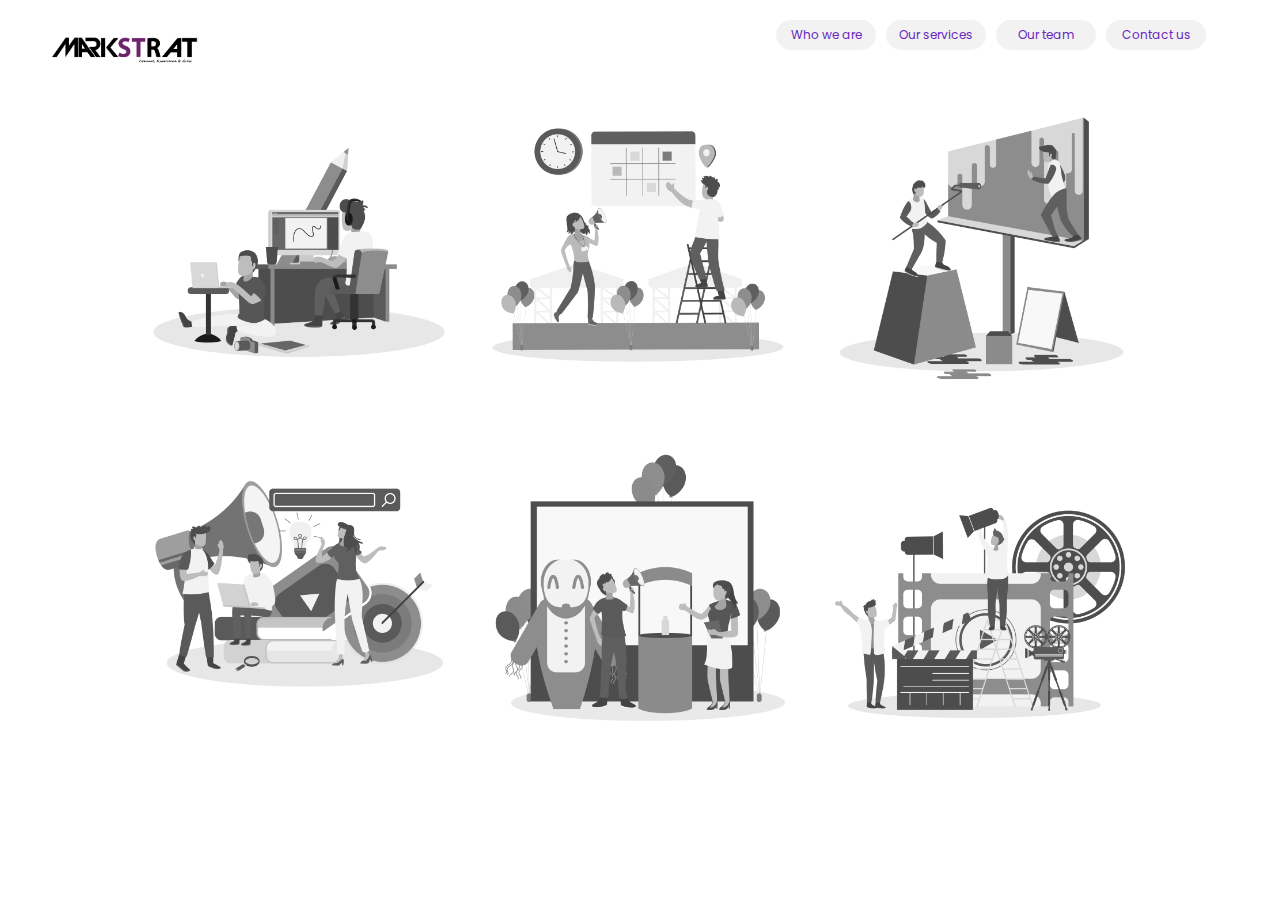
==== commit 08e128e5: "Right and Left arrow icon add+" ====
--- a/index.html
+++ b/index.html
@@ -20,6 +20,8 @@
 	<!--===============================================================================================-->
 	<link rel="stylesheet" type="text/css" href="css/util.css">
 	<link rel="stylesheet" type="text/css" href="css/main.css">
+	<!--===============================================================================================-->
+	<link rel="stylesheet" type="text/css" href="https://fonts.googleapis.com/css?family=Poppins" />
 	<!--===============================================================================================-->
 	<style>
 
@@ -494,7 +496,7 @@
 						<p style="color: #6829C1; font-size: 12px; font-family: Poppins;">Who we are</p>
 					</div>
 				</a>
-				<a href="http://www.google.com">
+				<a href="ourServices.html">
 					<div style="display: flex; height: 30px; width: 100px; background-color: #F2F2F2; border-radius: 20px; margin-top: 20px; justify-content: center; align-items: center; margin-right: 10px;">
 						<p style="color: #6829C1; font-size: 12px; font-family: Poppins;">Our services</p>
 					</div>
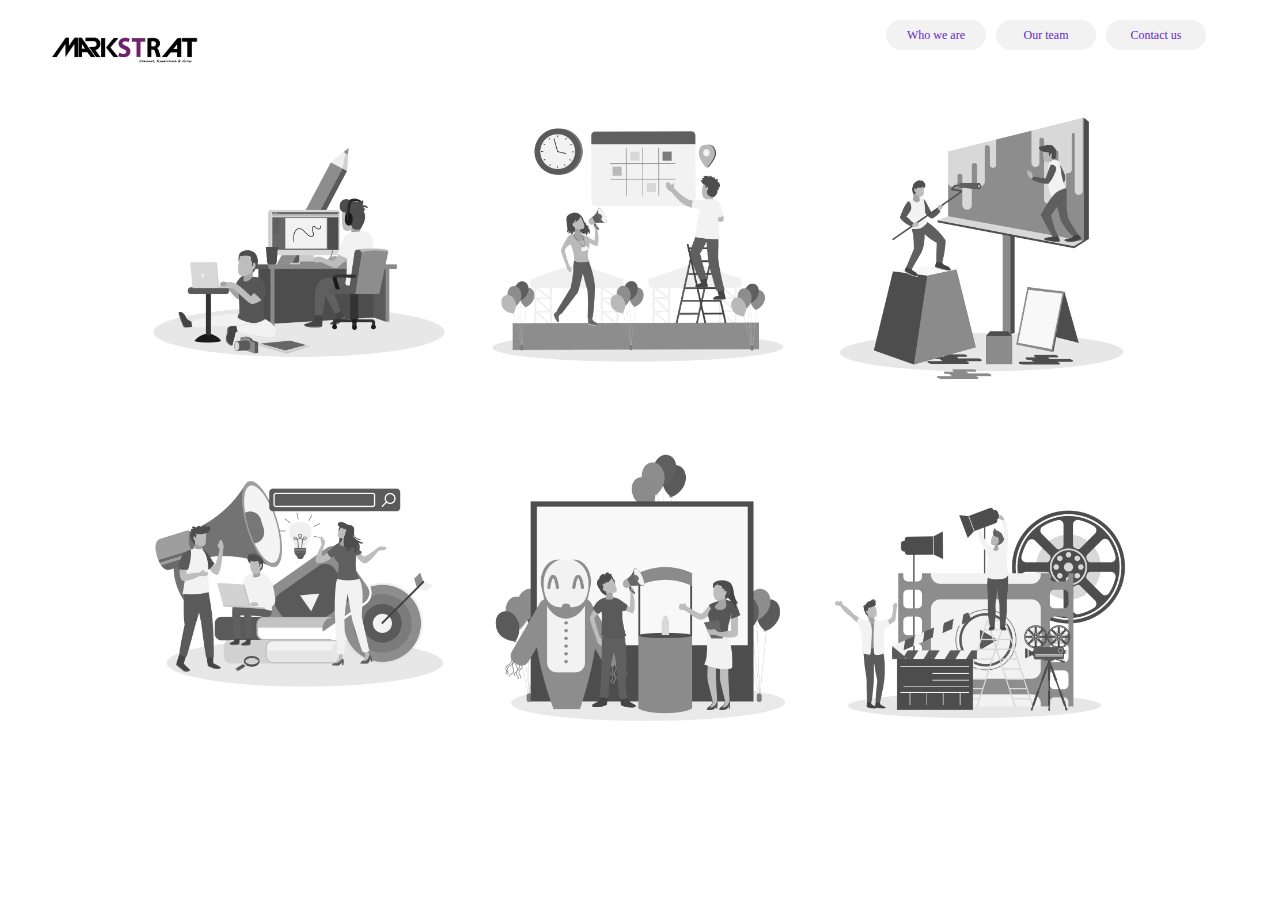
==== commit 553263ca: "Navbar small screens add+" ====
--- a/index.html
+++ b/index.html
@@ -20,8 +20,6 @@
 	<!--===============================================================================================-->
 	<link rel="stylesheet" type="text/css" href="css/util.css">
 	<link rel="stylesheet" type="text/css" href="css/main.css">
-	<!--===============================================================================================-->
-	<link rel="stylesheet" type="text/css" href="https://fonts.googleapis.com/css?family=Poppins" />
 	<!--===============================================================================================-->
 	<style>
 
@@ -223,6 +221,22 @@
 			visibility: visible;
 		}
 
+		.topNav {
+			display: flex;
+			flex-direction: row;
+			margin-right: 5%;
+		}
+
+		.topNavSmall {
+			display: none;
+			flex-direction: column;
+		}
+
+		#dropdown {
+			display: none;
+			flex-direction: column;
+		}
+
 		@media only screen and (max-width: 575px) {
 			.cardWrapperone {
 				height: 250px;
@@ -271,6 +285,18 @@
 			.cardWrappersix:hover {
 				height: 250px;
 				width: 250px;
+			}
+			.topNav {
+				display: none;
+			}
+			.topNavSmall {
+				display: flex;
+				margin: 5%;
+				text-align: right;
+			}
+			.fa {
+				font-size: 20px;
+				color: #6829C1;
 			}
 		}
 
@@ -487,20 +513,12 @@
 			<a href="index.html">
 				<img src="./images/logo/logo.png" style="height: 50px; width: 150px; object-fit: cover; margin-left: 50px; margin-top: 20px;"/>
 			</a>
-			<div style="display: flex; flex-direction: row; margin-right: 5%;">
-				<!-- <button style="margin-right: 25px; padding-bottom: 10px;">
-					<img src="./images/icons/search.png" style="width: 20px; height: 20px;"/>
-				</button> -->
+			<div class="topNav">
 				<a href="whoWeAre.html">
 					<div style="display: flex; height: 30px; width: 100px; background-color: #F2F2F2; border-radius: 20px; margin-top: 20px; justify-content: center; align-items: center; margin-right: 10px;">
 						<p style="color: #6829C1; font-size: 12px; font-family: Poppins;">Who we are</p>
 					</div>
 				</a>
-				<a href="ourServices.html">
-					<div style="display: flex; height: 30px; width: 100px; background-color: #F2F2F2; border-radius: 20px; margin-top: 20px; justify-content: center; align-items: center; margin-right: 10px;">
-						<p style="color: #6829C1; font-size: 12px; font-family: Poppins;">Our services</p>
-					</div>
-				</a>
 				<a href="http://www.google.com">
 					<div style="display: flex; height: 30px; width: 100px; background-color: #F2F2F2; border-radius: 20px; margin-top: 20px; justify-content: center; align-items: center; margin-right: 10px;">
 						<p style="color: #6829C1; font-size: 12px; font-family: Poppins;">Our team</p>
@@ -511,6 +529,28 @@
 						<p style="color: #6829C1; font-size: 12px; font-family: Poppins;">Contact us</p>
 					</div>
 				</a>
+			</div>
+			<div class="topNavSmall">
+				<a href="javascript:void(0);" class="icon" onclick="myFunction()">
+					<i class="fa fa-bars"></i>
+				</a>
+				<li class="dropdown" id="dropdown">
+					<a href="whoWeAre.html">
+						<div style="display: flex; height: 30px; width: 200px; background-color: #F2F2F2; margin-top: 20px; justify-content: center; align-items: center;">
+							<p style="color: #6829C1; font-size: 12px; font-family: Poppins;">Who we are</p>
+						</div>
+					</a>
+					<a href="http://www.google.com">
+						<div style="display: flex; height: 30px; width: 200px; background-color: #F2F2F2; margin-top: 10px; justify-content: center; align-items: center;">
+							<p style="color: #6829C1; font-size: 12px; font-family: Poppins;">Our team</p>
+						</div>
+					</a>
+					<a href="contactUs.html">
+						<div style="display: flex; height: 30px; width: 200px; background-color: #F2F2F2; margin-top: 10px; justify-content: center; align-items: center;">
+							<p style="color: #6829C1; font-size: 12px; font-family: Poppins;">Contact us</p>
+						</div>
+					</a>
+				</li>
 			</div>
 		</div>
 		<div style="display: flex; align-content: center; align-self: center;">
@@ -582,6 +622,17 @@
 
 
 
+	<script>
+		function myFunction() {
+			var x = document.getElementById("dropdown");
+			if (x.style.display !== "none") {
+				x.style.display = "none"
+			}
+			else {
+				x.style.display = "flex"
+			}
+		}
+	</script>
 
 
 	<!--===============================================================================================-->
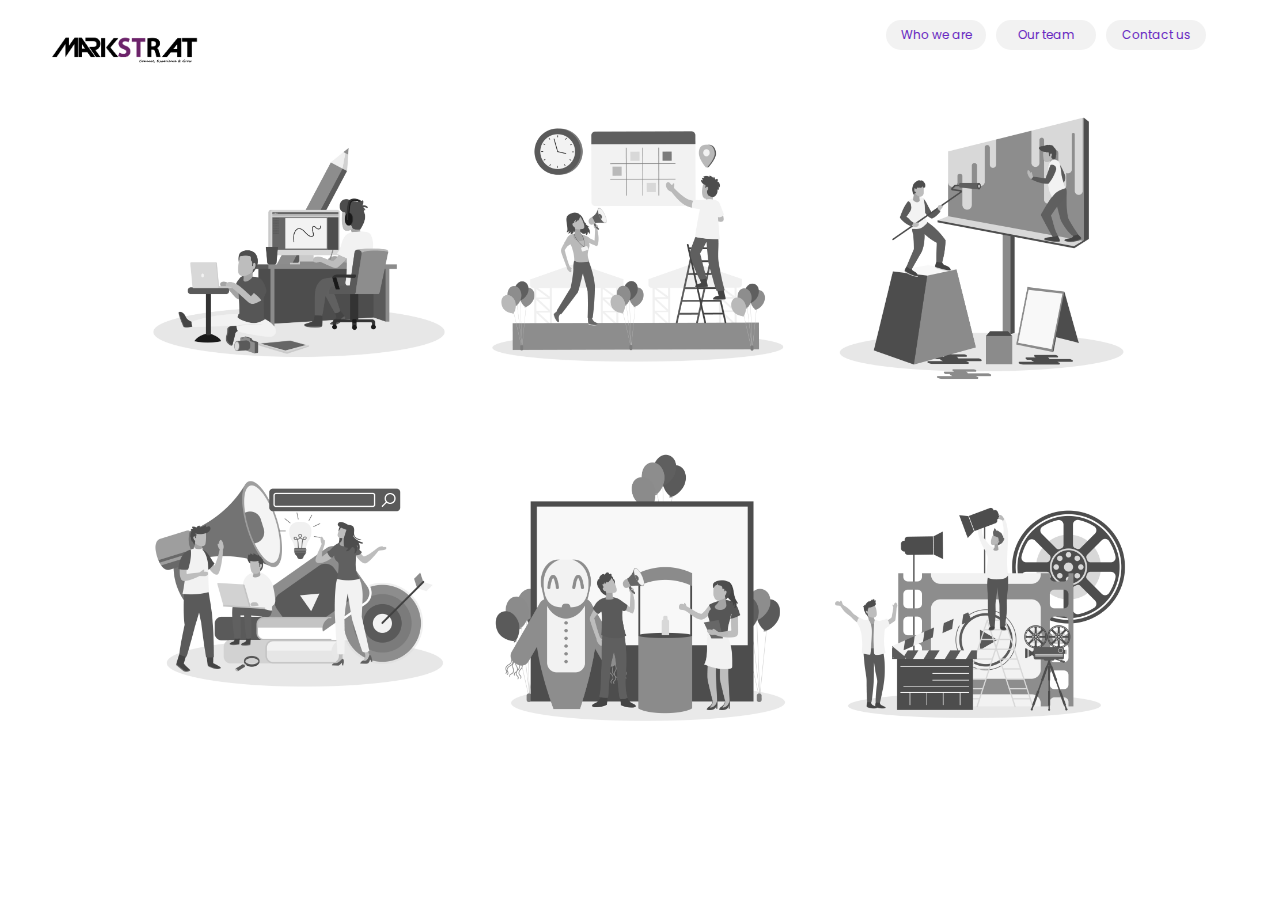
==== commit 887aea01: "Font fix" ====
--- a/index.html
+++ b/index.html
@@ -21,6 +21,7 @@
 	<link rel="stylesheet" type="text/css" href="css/util.css">
 	<link rel="stylesheet" type="text/css" href="css/main.css">
 	<!--===============================================================================================-->
+	<link href="https://fonts.googleapis.com/css2?family=Poppins:wght@500&display=swap" rel="stylesheet">
 	<style>
 
 		.cardWrapperone {
@@ -236,6 +237,8 @@
 			display: none;
 			flex-direction: column;
 		}
+
+		p { font-family: 'poppins', sans-serif !important; }
 
 		@media only screen and (max-width: 575px) {
 			.cardWrapperone {
